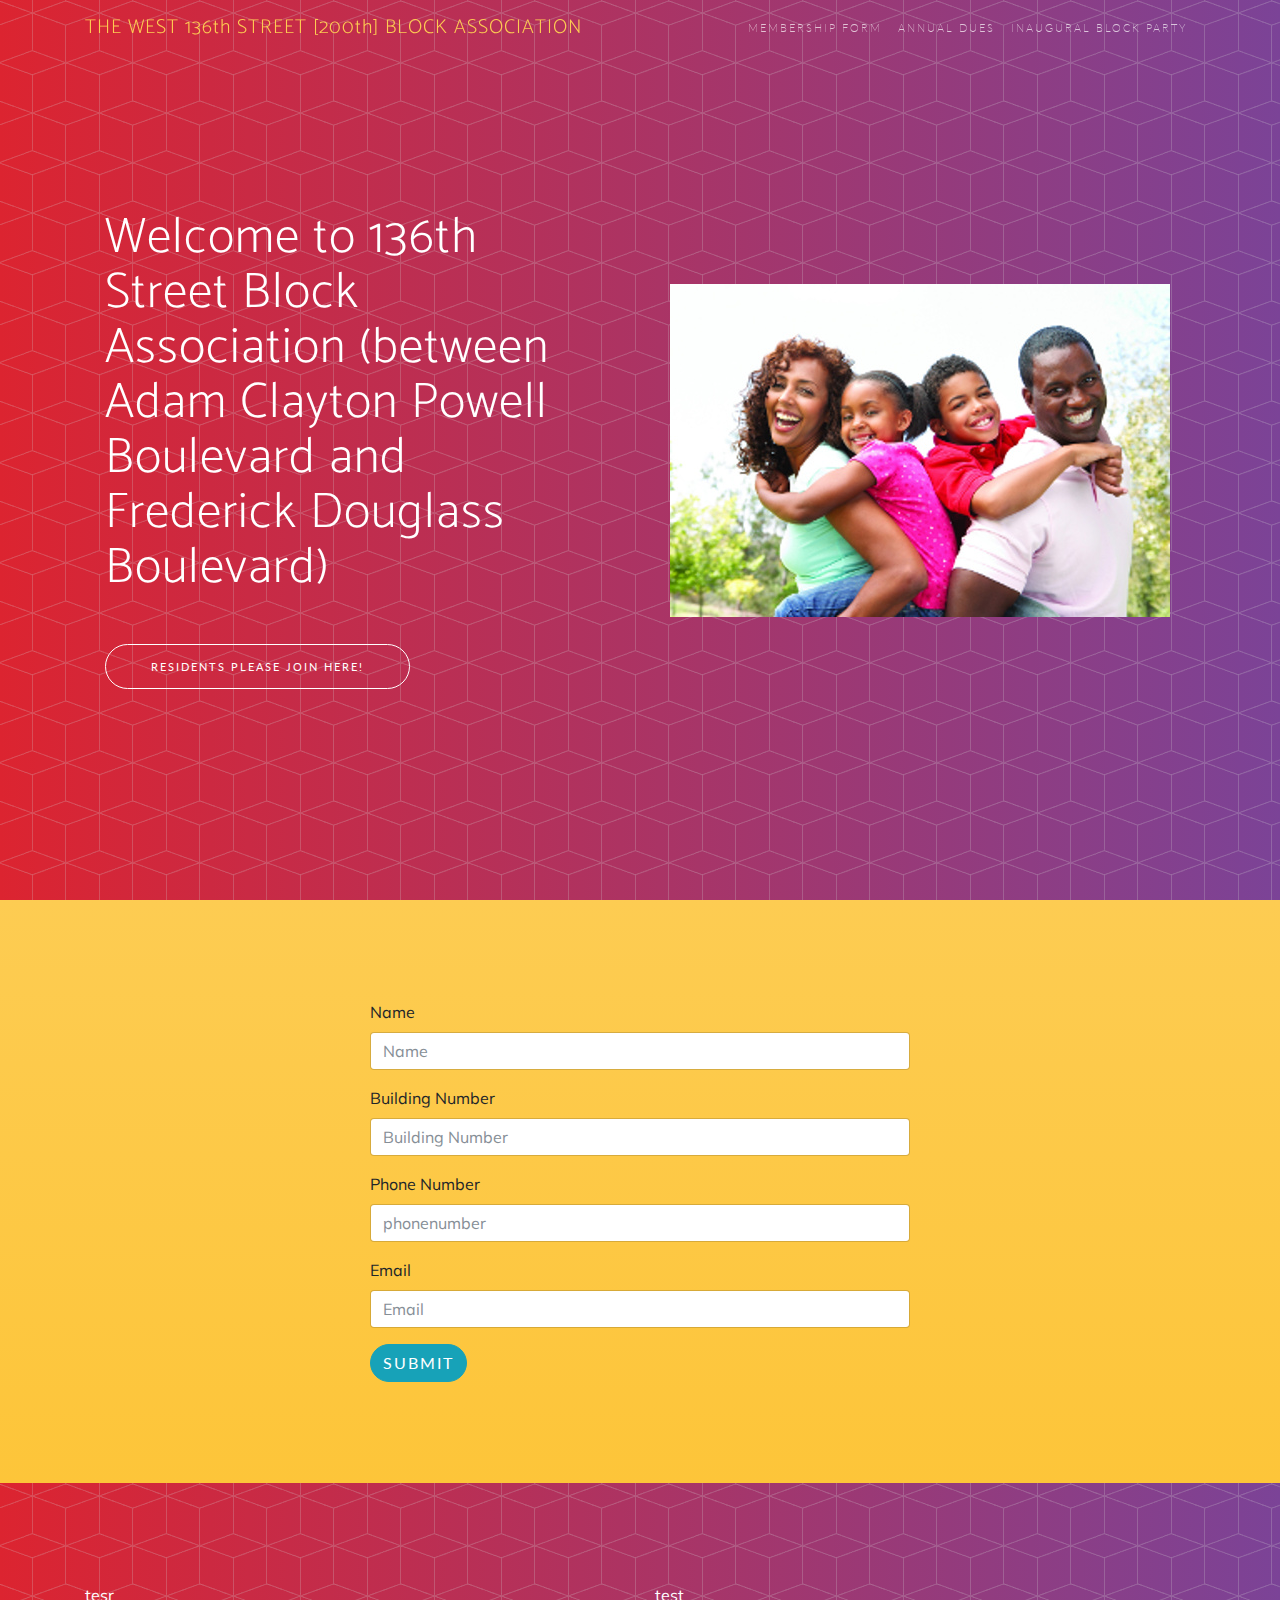
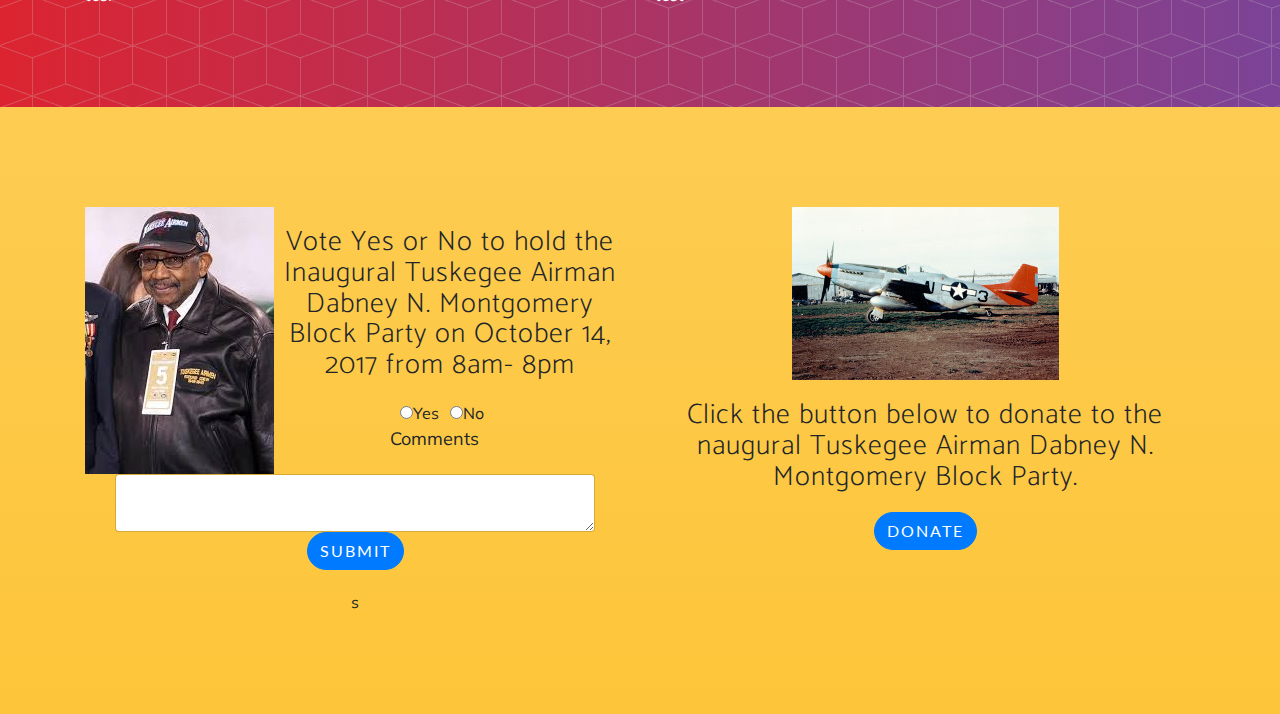
==== index.html @ 592d1c8b "Edited the annualdues section. Addd two columns and edited the css for the section" ====
<!DOCTYPE html>
<html lang="en">

  <head>

    <meta charset="utf-8">
    <meta name="viewport" content="width=device-width, initial-scale=1, shrink-to-fit=no">
    <meta name="description" content="">
    <meta name="author" content="">

    <title>THE WEST 136th STREET [200th] BLOCK ASSOCIATION</title>

    <!-- Bootstrap core CSS -->
    <link href="vendor/bootstrap/css/bootstrap.min.css" rel="stylesheet">

    <!-- Custom fonts for this template -->
    <link rel="stylesheet" href="vendor/font-awesome/css/font-awesome.min.css">
    <link rel="stylesheet" href="vendor/simple-line-icons/css/simple-line-icons.css">
    <link href="https://fonts.googleapis.com/css?family=Lato" rel="stylesheet">
    <link href="https://fonts.googleapis.com/css?family=Catamaran:100,200,300,400,500,600,700,800,900" rel="stylesheet">
    <link href="https://fonts.googleapis.com/css?family=Muli" rel="stylesheet">

    <!-- Plugin CSS -->
    <link rel="stylesheet" href="device-mockups/device-mockups.min.css">

    <!-- Custom styles for this template -->
    <link href="css/new-age.min.css" rel="stylesheet">

  </head>

  <body id="page-top">

    <!-- Navigation -->
    <nav class="navbar navbar-expand-lg navbar-light fixed-top" id="mainNav">
      <div class="container">
        <a class="navbar-brand js-scroll-trigger" href="#page-top">THE WEST 136th STREET [200th] BLOCK ASSOCIATION</a>
        <button class="navbar-toggler navbar-toggler-right" type="button" data-toggle="collapse" data-target="#navbarResponsive" aria-controls="navbarResponsive" aria-expanded="false" aria-label="Toggle navigation">
          Menu
          <i class="fa fa-bars"></i>
        </button>
        <div class="collapse navbar-collapse" id="navbarResponsive">
          <ul class="navbar-nav ml-auto">
            <li class="nav-item">
              <a class="nav-link js-scroll-trigger" href="#membership-form">Membership Form</a>
            </li>
            <li class="nav-item">
              <a class="nav-link js-scroll-trigger" href="#annualdues">Annual Dues</a>
            </li>
            <li class="nav-item">
              <a class="nav-link js-scroll-trigger" href="#contact">Inaugural Block Party</a>
            </li>
          </ul>
        </div>
      </div>
    </nav>

    <header class="masthead">
      <div class="container h-100">
        <div class="row h-100">
          <div class="col-lg-6 my-auto">
            <div class="header-content mx-auto">
              <h1 class="mb-5">Welcome to 136th Street Block Association (between Adam Clayton Powell Boulevard and Frederick Douglass Boulevard)</h1>
              <a href="#membership-form" class="btn btn-outline btn-xl js-scroll-trigger">Residents please join here!</a>
            </div>
          </div>
          <div class="col-lg-6 my-auto">
            <div class="container">
              <img src="img/family2.jpg" class="img-responsive">
            </div>
          </div>
    </header>



    <section class="bg-primary" id="membership-form">

            <!-- Contact Form --> 
<div class="container">    
    <div class="row"> 
      <div class="col-3"></div>
        <div class="col-6">
               <form method="post" action="contact.php">
                    <div class="form-group">
                      <label for="membername">Name</label>
                      <input type="text" class="form-control" id="membername" placeholder="Name" name="membername">
                      
                    </div>
                    <div class="form-group">
                      <label for="buildingnumber">Building Number</label>
                      <input type="text" class="form-control" id="buildingnumber" placeholder="Building Number" name="buildingnumber">
                      
                    </div>
                    <div class="form-group">
                      <label for="phonenumber">Phone Number</label>
                      <input type="tel" class="form-control" id="phonenumber" placeholder="phonenumber" name="phonenumber">
                      
                    </div>
                    <div class="form-group">
                      <label for="memberemail">Email</label>
                      <input type="email" class="form-control" id="memberemail" placeholder="Email" name="memberemail">
                      
                    </div>
                    <input type="submit" class="btn btn-info" value="Submit">
            </form>
      </div>
          
          </div>
          
      <div class="col-3"></div>
    </div>
  </div>

     
    </section>

    <section class="masthead" id="annualdues">
      <div class="container">
        <div class="row">
          <div class="col-6">
            tesr
          </div>
          <div class="col-6">
            test
          </div>
        </div>
      </div>
    
    </section>

    
<!-- Block Club Party -->
    <section class="contact bg-primary" id="contact">
      <div class="container">
        <div class="row">
          <div class="col-6">
          <img src="img/airman.jpeg" class="img-responsive pull-left">
            <p><h3>Vote Yes or No to hold the Inaugural Tuskegee Airman Dabney N. Montgomery Block Party on October 14, 2017 from 8am- 8pm</h3></p>  
            <div class="container">          
             <form method="post" action="vote.php">
                  <div class="form-check">
                    <label class="form-check-label">
                      <input type="radio" class="form-check-input" name="yes" id="yesradio">Yes
                    </label>

                    <label class="form-check-label">
                      <input type="radio" class="form-check-input" name="no" id="noradio">No
                    </label>
                    
                    <div class="container">
                      <div class="form-group">
                     <p><label for="textarea">Comments</label>
                      <textarea class="form-control" id="textarea" name="textarea" rows="2" cols="5"></textarea>
                      <input type="submit" class="btn btn-primary" value="Submit">
                      </p>
                    </div>
                    </div>
                    

                    
                  </div>         
                </form>
                </div>s
          </div>
          <!-- Block Party Donation  -->
          <div class="col-6">
            <img src="img/redtail.jpeg" class="img-responsive">
            <div class="container">
              <p><h3>Click the button below to donate to the naugural Tuskegee Airman Dabney N. Montgomery Block Party.</h3> </p>
            <p><button class="btn btn-primary">Donate</button></p>
            </div>
          </div>
        </div>
      </div>
      
    </section>

   <!--  <footer>
      <div class="container">
        <p>&copy; 2017 Start Bootstrap. All Rights Reserved.</p>
        <ul class="list-inline">
          <li class="list-inline-item">
            <a href="#">Privacy</a>
          </li>
          <li class="list-inline-item">
            <a href="#">Terms</a>
          </li>
          <li class="list-inline-item">
            <a href="#">FAQ</a>
          </li>
        </ul>
      </div>
    </footer> -->

    <!-- Bootstrap core JavaScript -->
    <script src="vendor/jquery/jquery.min.js"></script>
    <script src="vendor/popper/popper.min.js"></script>
    <script src="vendor/bootstrap/js/bootstrap.min.js"></script>

    <!-- Plugin JavaScript -->
    <script src="vendor/jquery-easing/jquery.easing.min.js"></script>

    <!-- Custom scripts for this template -->
    <script src="js/new-age.min.js"></script>

  </body>

</html>
---- vendor/simple-line-icons/css/simple-line-icons.css ----
@font-face {
  font-family: 'simple-line-icons';
  src: url('../fonts/Simple-Line-Icons.eot?v=2.4.0');
  src: url('../fonts/Simple-Line-Icons.eot?v=2.4.0#iefix') format('embedded-opentype'), url('../fonts/Simple-Line-Icons.woff2?v=2.4.0') format('woff2'), url('../fonts/Simple-Line-Icons.ttf?v=2.4.0') format('truetype'), url('../fonts/Simple-Line-Icons.woff?v=2.4.0') format('woff'), url('../fonts/Simple-Line-Icons.svg?v=2.4.0#simple-line-icons') format('svg');
  font-weight: normal;
  font-style: normal;
}
/*
 Use the following CSS code if you want to have a class per icon.
 Instead of a list of all class selectors, you can use the generic [class*="icon-"] selector, but it's slower:
*/
.icon-user,
.icon-people,
.icon-user-female,
.icon-user-follow,
.icon-user-following,
.icon-user-unfollow,
.icon-login,
.icon-logout,
.icon-emotsmile,
.icon-phone,
.icon-call-end,
.icon-call-in,
.icon-call-out,
.icon-map,
.icon-location-pin,
.icon-direction,
.icon-directions,
.icon-compass,
.icon-layers,
.icon-menu,
.icon-list,
.icon-options-vertical,
.icon-options,
.icon-arrow-down,
.icon-arrow-left,
.icon-arrow-right,
.icon-arrow-up,
.icon-arrow-up-circle,
.icon-arrow-left-circle,
.icon-arrow-right-circle,
.icon-arrow-down-circle,
.icon-check,
.icon-clock,
.icon-plus,
.icon-minus,
.icon-close,
.icon-event,
.icon-exclamation,
.icon-organization,
.icon-trophy,
.icon-screen-smartphone,
.icon-screen-desktop,
.icon-plane,
.icon-notebook,
.icon-mustache,
.icon-mouse,
.icon-magnet,
.icon-energy,
.icon-disc,
.icon-cursor,
.icon-cursor-move,
.icon-crop,
.icon-chemistry,
.icon-speedometer,
.icon-shield,
.icon-screen-tablet,
.icon-magic-wand,
.icon-hourglass,
.icon-graduation,
.icon-ghost,
.icon-game-controller,
.icon-fire,
.icon-eyeglass,
.icon-envelope-open,
.icon-envelope-letter,
.icon-bell,
.icon-badge,
.icon-anchor,
.icon-wallet,
.icon-vector,
.icon-speech,
.icon-puzzle,
.icon-printer,
.icon-present,
.icon-playlist,
.icon-pin,
.icon-picture,
.icon-handbag,
.icon-globe-alt,
.icon-globe,
.icon-folder-alt,
.icon-folder,
.icon-film,
.icon-feed,
.icon-drop,
.icon-drawer,
.icon-docs,
.icon-doc,
.icon-diamond,
.icon-cup,
.icon-calculator,
.icon-bubbles,
.icon-briefcase,
.icon-book-open,
.icon-basket-loaded,
.icon-basket,
.icon-bag,
.icon-action-undo,
.icon-action-redo,
.icon-wrench,
.icon-umbrella,
.icon-trash,
.icon-tag,
.icon-support,
.icon-frame,
.icon-size-fullscreen,
.icon-size-actual,
.icon-shuffle,
.icon-share-alt,
.icon-share,
.icon-rocket,
.icon-question,
.icon-pie-chart,
.icon-pencil,
.icon-note,
.icon-loop,
.icon-home,
.icon-grid,
.icon-graph,
.icon-microphone,
.icon-music-tone-alt,
.icon-music-tone,
.icon-earphones-alt,
.icon-earphones,
.icon-equalizer,
.icon-like,
.icon-dislike,
.icon-control-start,
.icon-control-rewind,
.icon-control-play,
.icon-control-pause,
.icon-control-forward,
.icon-control-end,
.icon-volume-1,
.icon-volume-2,
.icon-volume-off,
.icon-calendar,
.icon-bulb,
.icon-chart,
.icon-ban,
.icon-bubble,
.icon-camrecorder,
.icon-camera,
.icon-cloud-download,
.icon-cloud-upload,
.icon-envelope,
.icon-eye,
.icon-flag,
.icon-heart,
.icon-info,
.icon-key,
.icon-link,
.icon-lock,
.icon-lock-open,
.icon-magnifier,
.icon-magnifier-add,
.icon-magnifier-remove,
.icon-paper-clip,
.icon-paper-plane,
.icon-power,
.icon-refresh,
.icon-reload,
.icon-settings,
.icon-star,
.icon-symbol-female,
.icon-symbol-male,
.icon-target,
.icon-credit-card,
.icon-paypal,
.icon-social-tumblr,
.icon-social-twitter,
.icon-social-facebook,
.icon-social-instagram,
.icon-social-linkedin,
.icon-social-pinterest,
.icon-social-github,
.icon-social-google,
.icon-social-reddit,
.icon-social-skype,
.icon-social-dribbble,
.icon-social-behance,
.icon-social-foursqare,
.icon-social-soundcloud,
.icon-social-spotify,
.icon-social-stumbleupon,
.icon-social-youtube,
.icon-social-dropbox,
.icon-social-vkontakte,
.icon-social-steam {
  font-family: 'simple-line-icons';
  speak: none;
  font-style: normal;
  font-weight: normal;
  font-variant: normal;
  text-transform: none;
  line-height: 1;
  /* Better Font Rendering =========== */
  -webkit-font-smoothing: antialiased;
  -moz-osx-font-smoothing: grayscale;
}
.icon-user:before {
  content: "\e005";
}
.icon-people:before {
  content: "\e001";
}
.icon-user-female:before {
  content: "\e000";
}
.icon-user-follow:before {
  content: "\e002";
}
.icon-user-following:before {
  content: "\e003";
}
.icon-user-unfollow:before {
  content: "\e004";
}
.icon-login:before {
  content: "\e066";
}
.icon-logout:before {
  content: "\e065";
}
.icon-emotsmile:before {
  content: "\e021";
}
.icon-phone:before {
  content: "\e600";
}
.icon-call-end:before {
  content: "\e048";
}
.icon-call-in:before {
  content: "\e047";
}
.icon-call-out:before {
  content: "\e046";
}
.icon-map:before {
  content: "\e033";
}
.icon-location-pin:before {
  content: "\e096";
}
.icon-direction:before {
  content: "\e042";
}
.icon-directions:before {
  content: "\e041";
}
.icon-compass:before {
  content: "\e045";
}
.icon-layers:before {
  content: "\e034";
}
.icon-menu:before {
  content: "\e601";
}
.icon-list:before {
  content: "\e067";
}
.icon-options-vertical:before {
  content: "\e602";
}
.icon-options:before {
  content: "\e603";
}
.icon-arrow-down:before {
  content: "\e604";
}
.icon-arrow-left:before {
  content: "\e605";
}
.icon-arrow-right:before {
  content: "\e606";
}
.icon-arrow-up:before {
  content: "\e607";
}
.icon-arrow-up-circle:before {
  content: "\e078";
}
.icon-arrow-left-circle:before {
  content: "\e07a";
}
.icon-arrow-right-circle:before {
  content: "\e079";
}
.icon-arrow-down-circle:before {
  content: "\e07b";
}
.icon-check:before {
  content: "\e080";
}
.icon-clock:before {
  content: "\e081";
}
.icon-plus:before {
  content: "\e095";
}
.icon-minus:before {
  content: "\e615";
}
.icon-close:before {
  content: "\e082";
}
.icon-event:before {
  content: "\e619";
}
.icon-exclamation:before {
  content: "\e617";
}
.icon-organization:before {
  content: "\e616";
}
.icon-trophy:before {
  content: "\e006";
}
.icon-screen-smartphone:before {
  content: "\e010";
}
.icon-screen-desktop:before {
  content: "\e011";
}
.icon-plane:before {
  content: "\e012";
}
.icon-notebook:before {
  content: "\e013";
}
.icon-mustache:before {
  content: "\e014";
}
.icon-mouse:before {
  content: "\e015";
}
.icon-magnet:before {
  content: "\e016";
}
.icon-energy:before {
  content: "\e020";
}
.icon-disc:before {
  content: "\e022";
}
.icon-cursor:before {
  content: "\e06e";
}
.icon-cursor-move:before {
  content: "\e023";
}
.icon-crop:before {
  content: "\e024";
}
.icon-chemistry:before {
  content: "\e026";
}
.icon-speedometer:before {
  content: "\e007";
}
.icon-shield:before {
  content: "\e00e";
}
.icon-screen-tablet:before {
  content: "\e00f";
}
.icon-magic-wand:before {
  content: "\e017";
}
.icon-hourglass:before {
  content: "\e018";
}
.icon-graduation:before {
  content: "\e019";
}
.icon-ghost:before {
  content: "\e01a";
}
.icon-game-controller:before {
  content: "\e01b";
}
.icon-fire:before {
  content: "\e01c";
}
.icon-eyeglass:before {
  content: "\e01d";
}
.icon-envelope-open:before {
  content: "\e01e";
}
.icon-envelope-letter:before {
  content: "\e01f";
}
.icon-bell:before {
  content: "\e027";
}
.icon-badge:before {
  content: "\e028";
}
.icon-anchor:before {
  content: "\e029";
}
.icon-wallet:before {
  content: "\e02a";
}
.icon-vector:before {
  content: "\e02b";
}
.icon-speech:before {
  content: "\e02c";
}
.icon-puzzle:before {
  content: "\e02d";
}
.icon-printer:before {
  content: "\e02e";
}
.icon-present:before {
  content: "\e02f";
}
.icon-playlist:before {
  content: "\e030";
}
.icon-pin:before {
  content: "\e031";
}
.icon-picture:before {
  content: "\e032";
}
.icon-handbag:before {
  content: "\e035";
}
.icon-globe-alt:before {
  content: "\e036";
}
.icon-globe:before {
  content: "\e037";
}
.icon-folder-alt:before {
  content: "\e039";
}
.icon-folder:before {
  content: "\e089";
}
.icon-film:before {
  content: "\e03a";
}
.icon-feed:before {
  content: "\e03b";
}
.icon-drop:before {
  content: "\e03e";
}
.icon-drawer:before {
  content: "\e03f";
}
.icon-docs:before {
  content: "\e040";
}
.icon-doc:before {
  content: "\e085";
}
.icon-diamond:before {
  content: "\e043";
}
.icon-cup:before {
  content: "\e044";
}
.icon-calculator:before {
  content: "\e049";
}
.icon-bubbles:before {
  content: "\e04a";
}
.icon-briefcase:before {
  content: "\e04b";
}
.icon-book-open:before {
  content: "\e04c";
}
.icon-basket-loaded:before {
  content: "\e04d";
}
.icon-basket:before {
  content: "\e04e";
}
.icon-bag:before {
  content: "\e04f";
}
.icon-action-undo:before {
  content: "\e050";
}
.icon-action-redo:before {
  content: "\e051";
}
.icon-wrench:before {
  content: "\e052";
}
.icon-umbrella:before {
  content: "\e053";
}
.icon-trash:before {
  content: "\e054";
}
.icon-tag:before {
  content: "\e055";
}
.icon-support:before {
  content: "\e056";
}
.icon-frame:before {
  content: "\e038";
}
.icon-size-fullscreen:before {
  content: "\e057";
}
.icon-size-actual:before {
  content: "\e058";
}
.icon-shuffle:before {
  content: "\e059";
}
.icon-share-alt:before {
  content: "\e05a";
}
.icon-share:before {
  content: "\e05b";
}
.icon-rocket:before {
  content: "\e05c";
}
.icon-question:before {
  content: "\e05d";
}
.icon-pie-chart:before {
  content: "\e05e";
}
.icon-pencil:before {
  content: "\e05f";
}
.icon-note:before {
  content: "\e060";
}
.icon-loop:before {
  content: "\e064";
}
.icon-home:before {
  content: "\e069";
}
.icon-grid:before {
  content: "\e06a";
}
.icon-graph:before {
  content: "\e06b";
}
.icon-microphone:before {
  content: "\e063";
}
.icon-music-tone-alt:before {
  content: "\e061";
}
.icon-music-tone:before {
  content: "\e062";
}
.icon-earphones-alt:before {
  content: "\e03c";
}
.icon-earphones:before {
  content: "\e03d";
}
.icon-equalizer:before {
  content: "\e06c";
}
.icon-like:before {
  content: "\e068";
}
.icon-dislike:before {
  content: "\e06d";
}
.icon-control-start:before {
  content: "\e06f";
}
.icon-control-rewind:before {
  content: "\e070";
}
.icon-control-play:before {
  content: "\e071";
}
.icon-control-pause:before {
  content: "\e072";
}
.icon-control-forward:before {
  content: "\e073";
}
.icon-control-end:before {
  content: "\e074";
}
.icon-volume-1:before {
  content: "\e09f";
}
.icon-volume-2:before {
  content: "\e0a0";
}
.icon-volume-off:before {
  content: "\e0a1";
}
.icon-calendar:before {
  content: "\e075";
}
.icon-bulb:before {
  content: "\e076";
}
.icon-chart:before {
  content: "\e077";
}
.icon-ban:before {
  content: "\e07c";
}
.icon-bubble:before {
  content: "\e07d";
}
.icon-camrecorder:before {
  content: "\e07e";
}
.icon-camera:before {
  content: "\e07f";
}
.icon-cloud-download:before {
  content: "\e083";
}
.icon-cloud-upload:before {
  content: "\e084";
}
.icon-envelope:before {
  content: "\e086";
}
.icon-eye:before {
  content: "\e087";
}
.icon-flag:before {
  content: "\e088";
}
.icon-heart:before {
  content: "\e08a";
}
.icon-info:before {
  content: "\e08b";
}
.icon-key:before {
  content: "\e08c";
}
.icon-link:before {
  content: "\e08d";
}
.icon-lock:before {
  content: "\e08e";
}
.icon-lock-open:before {
  content: "\e08f";
}
.icon-magnifier:before {
  content: "\e090";
}
.icon-magnifier-add:before {
  content: "\e091";
}
.icon-magnifier-remove:before {
  content: "\e092";
}
.icon-paper-clip:before {
  content: "\e093";
}
.icon-paper-plane:before {
  content: "\e094";
}
.icon-power:before {
  content: "\e097";
}
.icon-refresh:before {
  content: "\e098";
}
.icon-reload:before {
  content: "\e099";
}
.icon-settings:before {
  content: "\e09a";
}
.icon-star:before {
  content: "\e09b";
}
.icon-symbol-female:before {
  content: "\e09c";
}
.icon-symbol-male:before {
  content: "\e09d";
}
.icon-target:before {
  content: "\e09e";
}
.icon-credit-card:before {
  content: "\e025";
}
.icon-paypal:before {
  content: "\e608";
}
.icon-social-tumblr:before {
  content: "\e00a";
}
.icon-social-twitter:before {
  content: "\e009";
}
.icon-social-facebook:before {
  content: "\e00b";
}
.icon-social-instagram:before {
  content: "\e609";
}
.icon-social-linkedin:before {
  content: "\e60a";
}
.icon-social-pinterest:before {
  content: "\e60b";
}
.icon-social-github:before {
  content: "\e60c";
}
.icon-social-google:before {
  content: "\e60d";
}
.icon-social-reddit:before {
  content: "\e60e";
}
.icon-social-skype:before {
  content: "\e60f";
}
.icon-social-dribbble:before {
  content: "\e00d";
}
.icon-social-behance:before {
  content: "\e610";
}
.icon-social-foursqare:before {
  content: "\e611";
}
.icon-social-soundcloud:before {
  content: "\e612";
}
.icon-social-spotify:before {
  content: "\e613";
}
.icon-social-stumbleupon:before {
  content: "\e614";
}
.icon-social-youtube:before {
  content: "\e008";
}
.icon-social-dropbox:before {
  content: "\e00c";
}
.icon-social-vkontakte:before {
  content: "\e618";
}
.icon-social-steam:before {
  content: "\e620";
}
---- device-mockups/device-mockups.min.css ----
.device-mockup{position:relative;width:100%;padding-bottom:61.775701%}.device-mockup>.device{position:absolute;top:0;bottom:0;left:0;right:0;width:100%;height:100%;background-size:100% 100%;background-repeat:no-repeat;background-image:url(macbook/macbook.png)}.device-mockup>.device>.screen{position:absolute;top:11.0438729%;bottom:14.6747352%;left:13.364486%;right:13.364486%;overflow:hidden}.device-mockup>.device>.button{position:absolute;top:0;left:0;display:none;overflow:hidden;border-radius:100%;-webkit-border-radius:100%;-moz-border-radius:100%;cursor:pointer}.device-mockup.imac{padding-bottom:81.230769%}.device-mockup.imac>.device{background-image:url(imac/imac.png)}.device-mockup.imac>.device>.screen{top:8.20707071%;bottom:31.6919192%;left:6.61538462%;right:6.61538462%}.device-mockup.macbook{padding-bottom:61.775701%}.device-mockup.macbook>.device{background-image:url(macbook/macbook.png)}.device-mockup.macbook>.device>.screen{top:11.0438729%;bottom:14.6747352%;left:13.364486%;right:13.364486%}.device-mockup.macbook_2015{padding-bottom:57.5%}.device-mockup.macbook_2015.grey>.device,.device-mockup.macbook_2015>.device{background-image:url(macbook_2015/grey.png)}.device-mockup.macbook_2015.silver>.device,.device-mockup.macbook_2015>.device{background-image:url(macbook_2015/silver.png)}.device-mockup.macbook_2015.gold>.device,.device-mockup.macbook_2015>.device{background-image:url(macbook_2015/gold.png)}.device-mockup.macbook_2015>.device>.screen{top:7.5%;bottom:10.9%;left:12.46%;right:12.56%}.device-mockup.iphone5,.device-mockup.iphone5.portrait{padding-bottom:210.57%}.device-mockup.iphone5.landscape{padding-bottom:47.49%}.device-mockup.iphone5.black>.device,.device-mockup.iphone5.portrait.black>.device,.device-mockup.iphone5>.device{background-image:url(iphone5/iphone5_port_black.png)}.device-mockup.iphone5.landscape.black>.device,.device-mockup.iphone5.landscape>.device{background-image:url(iphone5/iphone5_land_black.png)}.device-mockup.iphone5.portrait.white>.device,.device-mockup.iphone5.white>.device{background-image:url(iphone5/iphone5_port_white.png)}.device-mockup.iphone5.landscape.white>.device{background-image:url(iphone5/iphone5_land_white.png)}.device-mockup.iphone5.portrait>.device>.screen,.device-mockup.iphone5>.device>.screen{top:14.78%;bottom:13.78%;left:8.77%;right:7.77%}.device-mockup.iphone5.landscape>.device>.screen{top:7.422488%;bottom:8.422488%;left:14.919127%;right:14.019127%}.device-mockup.iphone5.portrait>.device>.button,.device-mockup.iphone5>.device>.button{display:block;top:88.3%;bottom:2.5%;left:40%;right:40%}.device-mockup.iphone5.landscape>.device>.button{display:block;top:40%;bottom:41%;left:88.4%;right:2.3%}.device-mockup.iphone_se,.device-mockup.iphone_se.portrait{padding-bottom:209.83%}.device-mockup.iphone_se.landscape{padding-bottom:47.66%}.device-mockup.iphone_se.black>.device,.device-mockup.iphone_se.portrait.black>.device,.device-mockup.iphone_se>.device{background-image:url(iphone_se/iphone_se_port_black.png)}.device-mockup.iphone_se.landscape.black>.device,.device-mockup.iphone_se.landscape>.device{background-image:url(iphone_se/iphone_se_land_black.png)}.device-mockup.iphone_se.portrait.white>.device,.device-mockup.iphone_se.white>.device{background-image:url(iphone_se/iphone_se_port_white.png)}.device-mockup.iphone_se.landscape.white>.device{background-image:url(iphone_se/iphone_se_land_white.png)}.device-mockup.iphone_se.gold>.device,.device-mockup.iphone_se.portrait.gold>.device{background-image:url(iphone_se/iphone_se_port_gold.png)}.device-mockup.iphone_se.landscape.gold>.device{background-image:url(iphone_se/iphone_se_land_gold.png)}.device-mockup.iphone_se.portrait.rose>.device,.device-mockup.iphone_se.rose>.device{background-image:url(iphone_se/iphone_se_port_rose.png)}.device-mockup.iphone_se.landscape.rose>.device{background-image:url(iphone_se/iphone_se_land_rose.png)}.device-mockup.iphone_se.portrait>.device>.screen,.device-mockup.iphone_se>.device>.screen{top:16.28%;bottom:16.28%;left:11.77%;right:11.77%}.device-mockup.iphone_se.landscape>.device>.screen{top:11.722488%;bottom:11.722488%;left:16.0191273%;right:16.0191273%}.device-mockup.iphone_se.portrait>.device>.button,.device-mockup.iphone_se>.device>.button{display:block;top:86.3%;bottom:5.5%;left:42%;right:42%}.device-mockup.iphone_se.landscape>.device>.button{display:block;top:42%;bottom:42%;left:86.4%;right:5.1%}.device-mockup.iphone6,.device-mockup.iphone6.portrait{padding-bottom:207.19%}.device-mockup.iphone6.landscape{padding-bottom:48.76%}.device-mockup.iphone6.black>.device,.device-mockup.iphone6.portrait.black>.device,.device-mockup.iphone6>.device{background-image:url(iphone_6/iphone_6_port_black.png)}.device-mockup.iphone6.landscape.black>.device,.device-mockup.iphone6.landscape>.device{background-image:url(iphone_6/iphone_6_land_black.png)}.device-mockup.iphone6.portrait.white>.device,.device-mockup.iphone6.white>.device{background-image:url(iphone_6/iphone_6_port_white.png)}.device-mockup.iphone6.landscape.white>.device{background-image:url(iphone_6/iphone_6_land_white.png)}.device-mockup.iphone6.gold>.device,.device-mockup.iphone6.portrait.gold>.device{background-image:url(iphone_6/iphone_6_port_gold.png)}.device-mockup.iphone6.landscape.gold>.device{background-image:url(iphone_6/iphone_6_land_gold.png)}.device-mockup.iphone6.portrait>.device>.screen,.device-mockup.iphone6>.device>.screen{top:12.58%;bottom:12.88%;left:6.77%;right:6.77%}.device-mockup.iphone6.landscape>.device>.screen{top:6.77%;bottom:6.77%;left:12.58%;right:12.88%}.device-mockup.iphone6.portrait>.device>.button,.device-mockup.iphone6>.device>.button{display:block;top:88.6%;bottom:3.2%;left:42%;right:42%}.device-mockup.iphone6.landscape>.device>.button{display:block;top:42%;bottom:42%;left:88.6%;right:3.2%}.device-mockup.iphone6_plus,.device-mockup.iphone6_plus.portrait{padding-bottom:201.76%}.device-mockup.iphone6_plus.landscape{padding-bottom:49.56%}.device-mockup.iphone6_plus.black>.device,.device-mockup.iphone6_plus.portrait.black>.device,.device-mockup.iphone6_plus>.device{background-image:url(iphone_6_plus/iphone_6_plus_black_port.png)}.device-mockup.iphone6_plus.landscape.black>.device,.device-mockup.iphone6_plus.landscape>.device{background-image:url(iphone_6_plus/iphone_6_plus_black_land.png)}.device-mockup.iphone6_plus.portrait.white>.device,.device-mockup.iphone6_plus.white>.device{background-image:url(iphone_6_plus/iphone_6_plus_white_port.png)}.device-mockup.iphone6_plus.landscape.white>.device{background-image:url(iphone_6_plus/iphone_6_plus_white_land.png)}.device-mockup.iphone6_plus.gold>.device,.device-mockup.iphone6_plus.portrait.gold>.device{background-image:url(iphone_6_plus/iphone_6_plus_gold_port.png)}.device-mockup.iphone6_plus.landscape.gold>.device{background-image:url(iphone_6_plus/iphone_6_plus_gold_land.png)}.device-mockup.iphone6_plus.portrait>.device>.screen,.device-mockup.iphone6_plus>.device>.screen{top:11.58%;bottom:11.58%;left:5.97%;right:5.97%}.device-mockup.iphone6_plus.landscape>.device>.screen{top:5.97%;bottom:5.97%;left:11.38%;right:11.58%}.device-mockup.iphone6_plus.portrait>.device>.button,.device-mockup.iphone6_plus>.device>.button{display:block;top:89.9%;bottom:3.2%;left:43%;right:43%}.device-mockup.iphone6_plus.landscape>.device>.button{display:block;top:43%;bottom:43%;left:89.9%;right:3.2%}.device-mockup.ipad,.device-mockup.ipad.portrait{padding-bottom:128.406276%}.device-mockup.ipad.landscape{padding-bottom:79.9086758%}.device-mockup.ipad.black>.device,.device-mockup.ipad.portrait.black>.device,.device-mockup.ipad>.device{background-image:url(ipad/ipad_port_black.png)}.device-mockup.ipad.portrait.white>.device,.device-mockup.ipad.white>.device{background-image:url(ipad/ipad_port_white.png)}.device-mockup.ipad.landscape.black>.device,.device-mockup.ipad.landscape>.device{background-image:url(ipad/ipad_land_black.png)}.device-mockup.ipad.landscape.white>.device{background-image:url(ipad/ipad_land_white.png)}.device-mockup.ipad.portrait>.device>.screen,.device-mockup.ipad>.device>.screen{top:12.025723%;bottom:12.154341%;left:13.45995%;right:13.45995%}.device-mockup.ipad.landscape>.device>.screen{top:13.87755102%;bottom:13.87755102%;left:11.5459883%;right:11.5459883%}.device-mockup.ipad.portrait>.device>.button,.device-mockup.ipad>.device>.button{display:block;top:90.2%;bottom:5.5%;left:47.3%;right:47.3%}.device-mockup.ipad.landscape>.device>.button{display:block;top:47.3%;bottom:47.3%;left:90.8%;right:4.9%}.device-mockup.ipad_air,.device-mockup.ipad_air.portrait{padding-bottom:141.27%}.device-mockup.ipad_air.landscape{padding-bottom:70.79%}.device-mockup.ipad_air.grey>.device,.device-mockup.ipad_air.portrait.grey>.device,.device-mockup.ipad_air>.device{background-image:url(ipad_air/ipad_air_gray_port.png)}.device-mockup.ipad_air.portrait.silver>.device,.device-mockup.ipad_air.silver>.device{background-image:url(ipad_air/ipad_air_silver_port.png)}.device-mockup.ipad_air.landscape.grey>.device,.device-mockup.ipad_air.landscape>.device{background-image:url(ipad_air/ipad_air_gray_land.png)}.device-mockup.ipad_air.landscape.silver>.device{background-image:url(ipad_air/ipad_air_silver_land.png)}.device-mockup.ipad_air.portrait>.device>.screen,.device-mockup.ipad_air>.device>.screen{top:9.025723%;bottom:9.154341%;left:7.45995%;right:6.45995%}.device-mockup.ipad_air.landscape>.device>.screen{top:6.877551%;bottom:6.877551%;left:9.545988%;right:9.545988%}.device-mockup.ipad_air.portrait>.device>.button,.device-mockup.ipad_air>.device>.button{display:block;top:93.2%;bottom:2.5%;left:47.3%;right:47.3%}.device-mockup.ipad_air.landscape>.device>.button{display:block;top:47.3%;bottom:47.3%;left:93.1%;right:2.1%}.device-mockup.ipad_air_2,.device-mockup.ipad_air_2.portrait{padding-bottom:141.38%}.device-mockup.ipad_air_2.landscape{padding-bottom:70.73%}.device-mockup.ipad_air_2.grey>.device,.device-mockup.ipad_air_2.portrait.grey>.device,.device-mockup.ipad_air_2>.device{background-image:url(ipad_air_2/ipad_air_2_gray_port.png)}.device-mockup.ipad_air_2.portrait.silver>.device,.device-mockup.ipad_air_2.silver>.device{background-image:url(ipad_air_2/ipad_air_2_silver_port.png)}.device-mockup.ipad_air_2.gold>.device,.device-mockup.ipad_air_2.portrait.gold>.device{background-image:url(ipad_air_2/ipad_air_2_gold_port.png)}.device-mockup.ipad_air_2.landscape.grey>.device,.device-mockup.ipad_air_2.landscape>.device{background-image:url(ipad_air_2/ipad_air_2_gray_land.png)}.device-mockup.ipad_air_2.landscape.silver>.device{background-image:url(ipad_air_2/ipad_air_2_silver_land.png)}.device-mockup.ipad_air_2.landscape.gold>.device{background-image:url(ipad_air_2/ipad_air_2_gold_land.png)}.device-mockup.ipad_air_2.portrait>.device>.screen,.device-mockup.ipad_air_2>.device>.screen{top:9.025723%;bottom:8.854341%;left:6.15995%;right:6.15995%}.device-mockup.ipad_air_2.landscape>.device>.screen{top:6.277551%;bottom:6.277551%;left:8.545988%;right:8.545988%}.device-mockup.ipad_air_2.portrait>.device>.button,.device-mockup.ipad_air_2>.device>.button{display:block;top:93.2%;bottom:2.1%;left:46.3%;right:46.5%}.device-mockup.ipad_air_2.landscape>.device>.button{display:block;top:46.5%;bottom:46.8%;left:93.5%;right:1.9%}.device-mockup.ipad_pro,.device-mockup.ipad_pro.portrait{padding-bottom:138.63%}.device-mockup.ipad_pro.landscape{padding-bottom:72.14%}.device-mockup.ipad_pro.grey>.device,.device-mockup.ipad_pro.portrait.grey>.device,.device-mockup.ipad_pro>.device{background-image:url(ipad_pro/ipad_pro_port_black.png)}.device-mockup.ipad_pro.portrait.silver>.device,.device-mockup.ipad_pro.silver>.device{background-image:url(ipad_pro/ipad_pro_port_silver.png)}.device-mockup.ipad_pro.gold>.device,.device-mockup.ipad_pro.portrait.gold>.device{background-image:url(ipad_pro/ipad_pro_port_gold.png)}.device-mockup.ipad_pro.landscape.grey>.device,.device-mockup.ipad_pro.landscape>.device{background-image:url(ipad_pro/ipad_pro_land_black.png)}.device-mockup.ipad_pro.landscape.silver>.device{background-image:url(ipad_pro/ipad_pro_land_silver.png)}.device-mockup.ipad_pro.landscape.gold>.device{background-image:url(ipad_pro/ipad_pro_land_gold.png)}.device-mockup.ipad_pro.portrait>.device>.screen,.device-mockup.ipad_pro>.device>.screen{top:7.025723%;bottom:6.854341%;left:5.15995%;right:5.15995%}.device-mockup.ipad_pro.landscape>.device>.screen{top:5.177551%;bottom:5.177551%;left:6.945988%;right:6.945988%}.device-mockup.ipad_pro.portrait>.device>.button,.device-mockup.ipad_pro>.device>.button{display:block;top:94.9%;bottom:1.5%;left:47.3%;right:47.1%}.device-mockup.ipad_pro.landscape>.device>.button{display:block;top:47.5%;bottom:47.5%;left:94.8%;right:1.5%}.device-mockup.galaxy_s3,.device-mockup.galaxy_s3.portrait{padding-bottom:178.787879%}.device-mockup.galaxy_s3.landscape{padding-bottom:55.9322034%}.device-mockup.galaxy_s3.black>.device,.device-mockup.galaxy_s3.portrait.black>.device,.device-mockup.galaxy_s3>.device{background-image:url(galaxy_s3/s3_port_black.png)}.device-mockup.galaxy_s3.landscape.black>.device,.device-mockup.galaxy_s3.landscape>.device{background-image:url(galaxy_s3/s3_land_black.png)}.device-mockup.galaxy_s3.portrait.white>.device,.device-mockup.galaxy_s3.white>.device{background-image:url(galaxy_s3/s3_port_white.png)}.device-mockup.galaxy_s3.landscape.white>.device{background-image:url(galaxy_s3/s3_land_white.png)}.device-mockup.galaxy_s3.portrait>.device>.screen,.device-mockup.galaxy_s3>.device>.screen{top:12.3728814%;bottom:15.5367232%;left:13.8383838%;right:13.8383838%}.device-mockup.galaxy_s3.landscape>.device>.screen{top:13.8383838%;bottom:13.8383838%;left:12.3728814%;right:15.5367232%}.device-mockup.galaxy_s5,.device-mockup.galaxy_s5.portrait{padding-bottom:194.188862%}.device-mockup.galaxy_s5.landscape{padding-bottom:51.496259%}.device-mockup.galaxy_s5.black>.device,.device-mockup.galaxy_s5.portrait.black>.device,.device-mockup.galaxy_s5>.device{background-image:url(galaxy_s5/galaxy_s5_port_black.png)}.device-mockup.galaxy_s5.landscape.black>.device,.device-mockup.galaxy_s5.landscape>.device{background-image:url(galaxy_s5/galaxy_s5_land_black.png)}.device-mockup.galaxy_s5.portrait.white>.device,.device-mockup.galaxy_s5.white>.device{background-image:url(galaxy_s5/galaxy_s5_port_white.png)}.device-mockup.galaxy_s5.landscape.white>.device{background-image:url(galaxy_s5/galaxy_s5_land_white.png)}.device-mockup.galaxy_s5.portrait>.device>.screen,.device-mockup.galaxy_s5>.device>.screen{top:10.2%;bottom:10.1%;left:6.3%;right:6.4%}.device-mockup.galaxy_s5.landscape>.device>.screen{top:6.6%;bottom:6.2%;left:10.15%;right:10%}.device-mockup.galaxy_tab4,.device-mockup.galaxy_tab4.landscape{padding-bottom:72.689464%}.device-mockup.galaxy_tab4.black>.device,.device-mockup.galaxy_tab4.landscape.black>.device,.device-mockup.galaxy_tab4>.device{background-image:url(galaxy_tab4/galaxy_tab4_land_black.png)}.device-mockup.galaxy_tab4.landscape.white>.device,.device-mockup.galaxy_tab4.white>.device{background-image:url(galaxy_tab4/galaxy_tab4_land_white.png)}.device-mockup.galaxy_tab4.landscape>.device>.screen,.device-mockup.galaxy_tab4>.device>.screen{top:11.5%;bottom:11.5%;left:5.4%;right:5.2%}.device-mockup.lumia920,.device-mockup.lumia920.portrait{padding-bottom:172.796353%}.device-mockup.lumia920.landscape{padding-bottom:56.3330381%}.device-mockup.lumia920.portrait>.device,.device-mockup.lumia920>.device{background-image:url(lumia920/lumia920_port.png)}.device-mockup.lumia920.landscape>.device{background-image:url(lumia920/lumia920_land.png)}.device-mockup.lumia920.portrait>.device>.screen,.device-mockup.lumia920>.device>.screen{top:10.6420405%;bottom:18.9973615%;left:13.5258359%;right:13.5258359%}.device-mockup.lumia920.landscape>.device>.screen{top:12.2641509%;bottom:12.2641509%;left:10.5403012%;right:18.6005314%}.device-mockup.nexus7,.device-mockup.nexus7.portrait{padding-bottom:156.521739%}.device-mockup.nexus7.landscape{padding-bottom:63.6678201%}.device-mockup.nexus7.portrait>.device,.device-mockup.nexus7>.device{background-image:url(nexus7/nexus7_port.png)}.device-mockup.nexus7.landscape>.device{background-image:url(nexus7/nexus7_land.png)}.device-mockup.nexus7.portrait>.device>.screen,.device-mockup.nexus7>.device>.screen{top:13.1365741%;bottom:12.7893519%;left:13.7681159%;right:13.7681159%}.device-mockup.nexus7.landscape>.device>.screen{top:13.7681159%;bottom:13.7681159%;left:13.0911188%;right:13.0911188%}.device-mockup.surface,.device-mockup.surface.landscape{padding-bottom:64.7584973%}.device-mockup.surface.landscape>.device,.device-mockup.surface>.device{background-image:url(surface/surface.png)}.device-mockup.surface.landscape>.device>.screen,.device-mockup.surface>.device>.screen{top:14.5488029%;bottom:14.9171271%;left:9.36195587%;right:9.36195587%}.device-mockup.samsung_tv,.device-mockup.samsung_tv.landscape{padding-bottom:64.68%}.device-mockup.samsung_tv.landscape>.device,.device-mockup.samsung_tv>.device{background-image:url(samsung_tv/samsung_tv.png)}.device-mockup.samsung_tv.landscape>.device>.screen,.device-mockup.samsung_tv>.device>.screen{top:2.148803%;bottom:12.817127%;left:1.261956%;right:1.361956%}
---- css/new-age.min.css ----
html,body{width:100%;height:100%}body{font-family:'Muli', 'Helvetica', 'Arial', 'sans-serif'}a{color:#fdcc52;-webkit-transition:all .35s;-moz-transition:all .35s;transition:all .35s}a:hover,a:focus{color:#fcbd20}hr{max-width:100px;margin:25px auto 0;border-width:1px;border-color:rgba(34, 34, 34, 0.1)}hr.light{border-color:white}h1,h2,h3,h4,h5,h6{font-family:'Catamaran', 'Helvetica', 'Arial', 'sans-serif';font-weight:200;letter-spacing:1px}p{font-size:18px;line-height:1.5;margin-bottom:20px}section{padding:100px 0}section h2{font-size:50px}#mainNav{border-color:rgba(34, 34, 34, 0.05);background-color:white;-webkit-transition:all .35s;-moz-transition:all .35s;transition:all .35s;font-family:'Catamaran', 'Helvetica', 'Arial', 'sans-serif';font-weight:200;letter-spacing:1px}#mainNav .navbar-brand{color:#fdcc52;font-family:'Catamaran', 'Helvetica', 'Arial', 'sans-serif';font-weight:200;letter-spacing:1px}#mainNav .navbar-brand:hover,#mainNav .navbar-brand:focus{color:#fcbd20}#mainNav .navbar-toggler{font-size:12px;padding:8px 10px;color:#222222}#mainNav .navbar-nav > li > a{font-size:11px;font-family:'Lato', 'Helvetica', 'Arial', 'sans-serif';letter-spacing:2px;text-transform:uppercase}#mainNav .navbar-nav > li > a.active{color:#fdcc52 !important;background-color:transparent}#mainNav .navbar-nav > li > a.active:hover{background-color:transparent}#mainNav .navbar-nav > li > a,#mainNav .navbar-nav > li > a:focus{color:#222222}#mainNav .navbar-nav > li > a:hover,#mainNav .navbar-nav > li > a:focus:hover{color:#fdcc52}@media (min-width: 992px){#mainNav{border-color:transparent;background-color:transparent}#mainNav .navbar-brand{color:fade(white, 70%)}#mainNav .navbar-brand:hover,#mainNav .navbar-brand:focus{color:white}#mainNav .navbar-nav > li > a,#mainNav .navbar-nav > li > a:focus{color:rgba(255, 255, 255, 0.7)}#mainNav .navbar-nav > li > a:hover,#mainNav .navbar-nav > li > a:focus:hover{color:white}#mainNav.navbar-shrink{border-color:rgba(34, 34, 34, 0.1);background-color:white}#mainNav.navbar-shrink .navbar-brand{color:#222222}#mainNav.navbar-shrink .navbar-brand:hover,#mainNav.navbar-shrink .navbar-brand:focus{color:#fdcc52}#mainNav.navbar-shrink .navbar-nav > li > a,#mainNav.navbar-shrink .navbar-nav > li > a:focus{color:#222222}#mainNav.navbar-shrink .navbar-nav > li > a:hover,#mainNav.navbar-shrink .navbar-nav > li > a:focus:hover{color:#fdcc52}}header.masthead{position:relative;width:100%;padding-top:150px;padding-bottom:100px;color:white;background:url("../img/bg-pattern.png"), #7b4397;background:url("../img/bg-pattern.png"), -webkit-linear-gradient(to left, #7b4397, #dc2430);background:url("../img/bg-pattern.png"), linear-gradient(to left, #7b4397, #dc2430)}header.masthead .header-content{max-width:500px;margin-bottom:100px;text-align:center}header.masthead .header-content h1{font-size:30px}header.masthead .device-container{max-width:325px;margin-right:auto;margin-left:auto}header.masthead .device-container .screen img{border-radius:3px}@media (min-width: 992px){header.masthead{height:100vh;min-height:775px;padding-top:0;padding-bottom:0}header.masthead .header-content{margin-bottom:0;text-align:left}header.masthead .header-content h1{font-size:50px}header.masthead .device-container{max-width:325px}}section.download{position:relative;padding:150px 0}section.download h2{font-size:50px;margin-top:0}section.download .badges .badge-link{display:block;margin-bottom:25px}section.download .badges .badge-link:last-child{margin-bottom:0}section.download .badges .badge-link img{height:60px}@media (min-width: 768px){section.download .badges .badge-link{display:inline-block;margin-bottom:0}}@media (min-width: 768px){section.download h2{font-size:70px}}section.features .section-heading{margin-bottom:100px}section.features .section-heading h2{margin-top:0}section.features .section-heading p{margin-bottom:0}section.features .device-container,section.features .feature-item{max-width:325px;margin:0 auto}section.features .device-container{margin-bottom:100px}@media (min-width: 992px){section.features .device-container{margin-bottom:0}}section.features .feature-item{padding-top:50px;padding-bottom:50px;text-align:center}section.features .feature-item h3{font-size:30px}section.features .feature-item i{font-size:80px;display:block;margin-bottom:15px;background:-webkit-linear-gradient(to left, #7b4397, #dc2430);background:linear-gradient(to left, #7b4397, #dc2430);-webkit-background-clip:text;-webkit-text-fill-color:transparent}section.cta{position:relative;padding:250px 0;background-image:url("../img/bg-cta.jpg");background-position:center;-webkit-background-size:cover;-moz-background-size:cover;-o-background-size:cover;background-size:cover}section.cta .cta-content{position:relative;z-index:1}section.cta .cta-content h2{font-size:50px;max-width:450px;margin-top:0;margin-bottom:25px;color:white}@media (min-width: 768px){section.cta .cta-content h2{font-size:80px}}section.cta .overlay{position:absolute;top:0;left:0;width:100%;height:100%;background-color:rgba(0, 0, 0, 0.5)}section.contact{text-align:center}section.contact h2{margin-top:0;margin-bottom:25px}section.contact h2 i{color:#dd4b39}section.contact ul.list-social{margin-bottom:0}section.contact ul.list-social li a{font-size:40px;line-height:80px;display:block;width:80px;height:80px;color:white;border-radius:100%}section.contact ul.list-social li.social-twitter a{background-color:#1da1f2}section.contact ul.list-social li.social-twitter a:hover{background-color:#0d95e8}section.contact ul.list-social li.social-facebook a{background-color:#3b5998}section.contact ul.list-social li.social-facebook a:hover{background-color:#344e86}section.contact ul.list-social li.social-google-plus a{background-color:#dd4b39}section.contact ul.list-social li.social-google-plus a:hover{background-color:#d73925}footer{padding:25px 0;text-align:center;color:rgba(255, 255, 255, 0.3);background-color:#222222}footer p{font-size:12px;margin:0}footer ul{margin-bottom:0}footer ul li a{font-size:12px;color:rgba(255, 255, 255, 0.3)}footer ul li a:hover,footer ul li a:focus,footer ul li a:active,footer ul li a.active{text-decoration:none}.bg-primary{background:#fdcc52;background:-webkit-linear-gradient(#fdcc52, #fdc539);background:linear-gradient(#fdcc52, #fdc539)}.text-primary{color:#fdcc52}.no-gutter > [class*='col-']{padding-right:0;padding-left:0}.btn-outline{color:white;border:1px solid;border-color:white}.btn-outline:hover,.btn-outline:focus,.btn-outline:active,.btn-outline.active{color:white;border-color:#fdcc52;background-color:#fdcc52}.btn{border-radius:300px;font-family:'Lato', 'Helvetica', 'Arial', 'sans-serif';letter-spacing:2px;text-transform:uppercase}.btn-xl{font-size:11px;padding:15px 45px}section.masthead{color:white;background:url("../img/bg-pattern.png"), #7b4397;background:url("../img/bg-pattern.png"), -webkit-linear-gradient(to left, #7b4397, #dc2430);background:url("../img/bg-pattern.png"), linear-gradient(to left, #7b4397, #dc2430)}
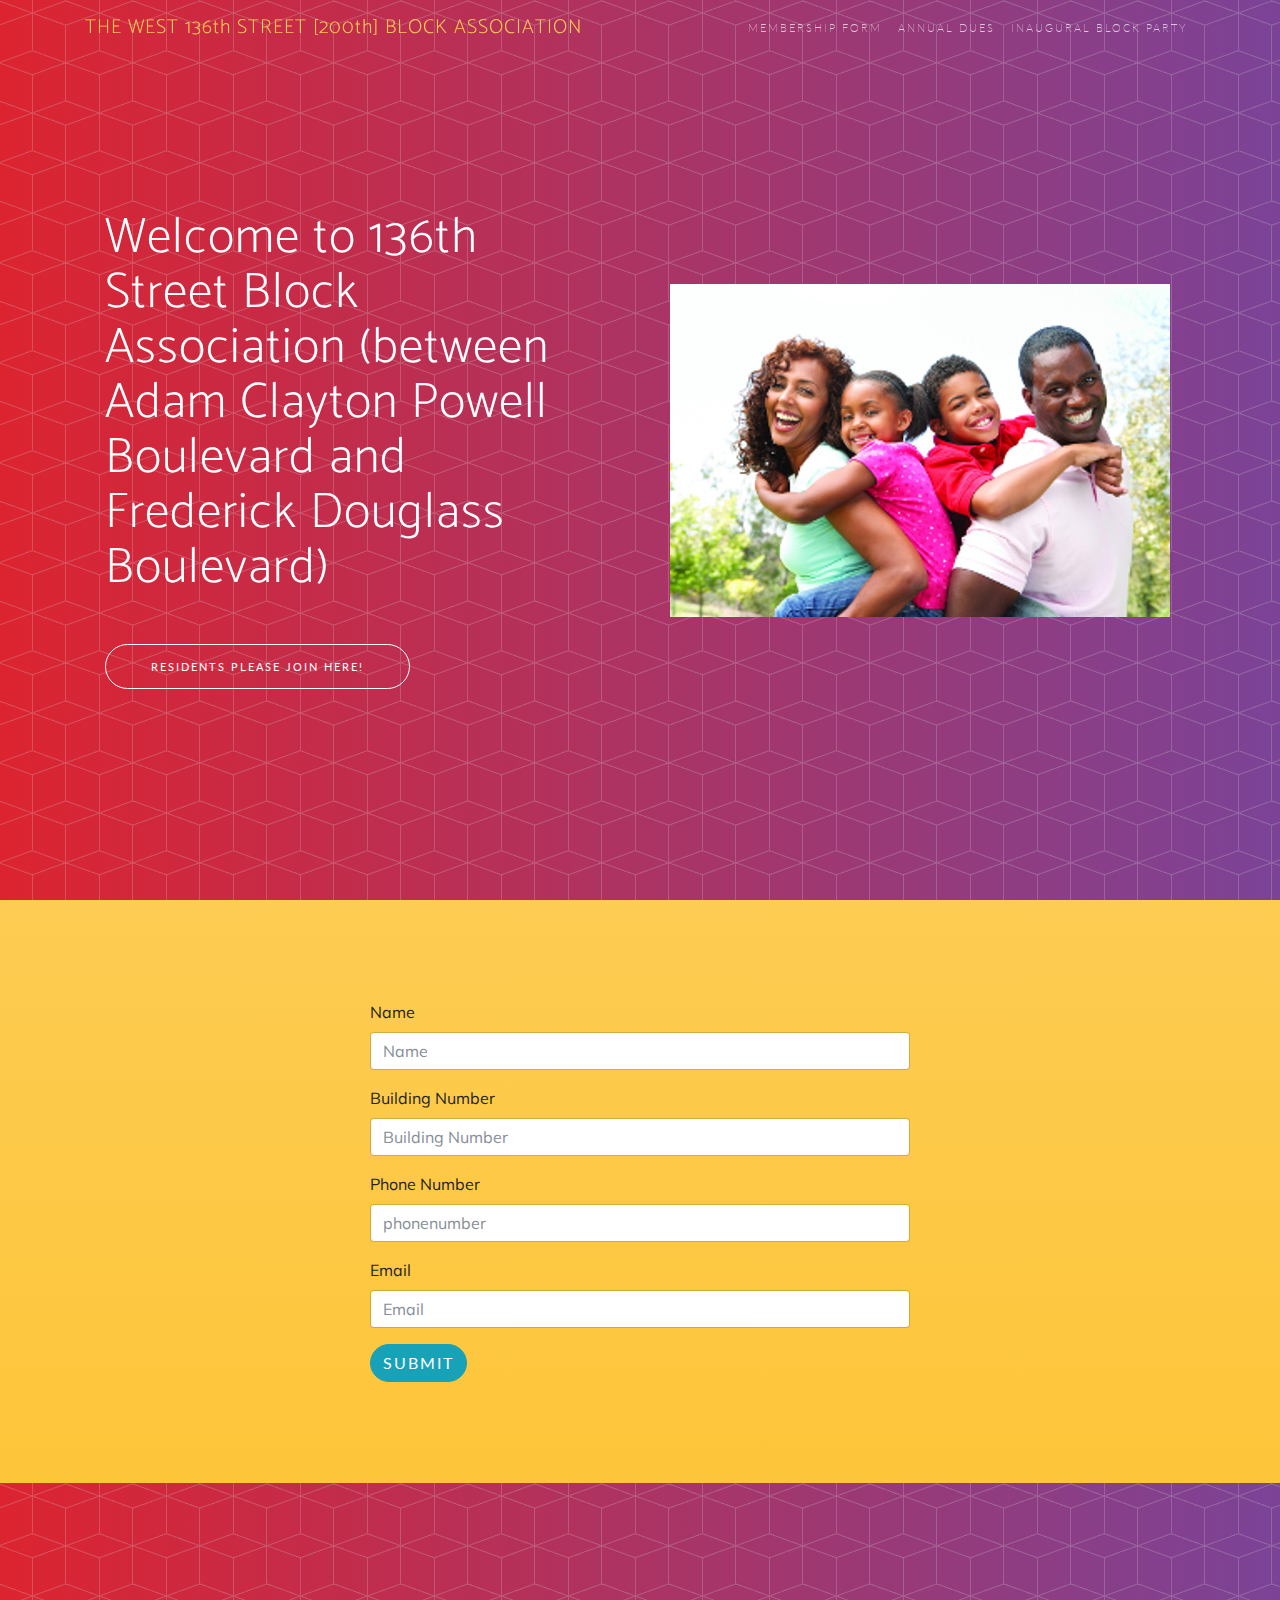
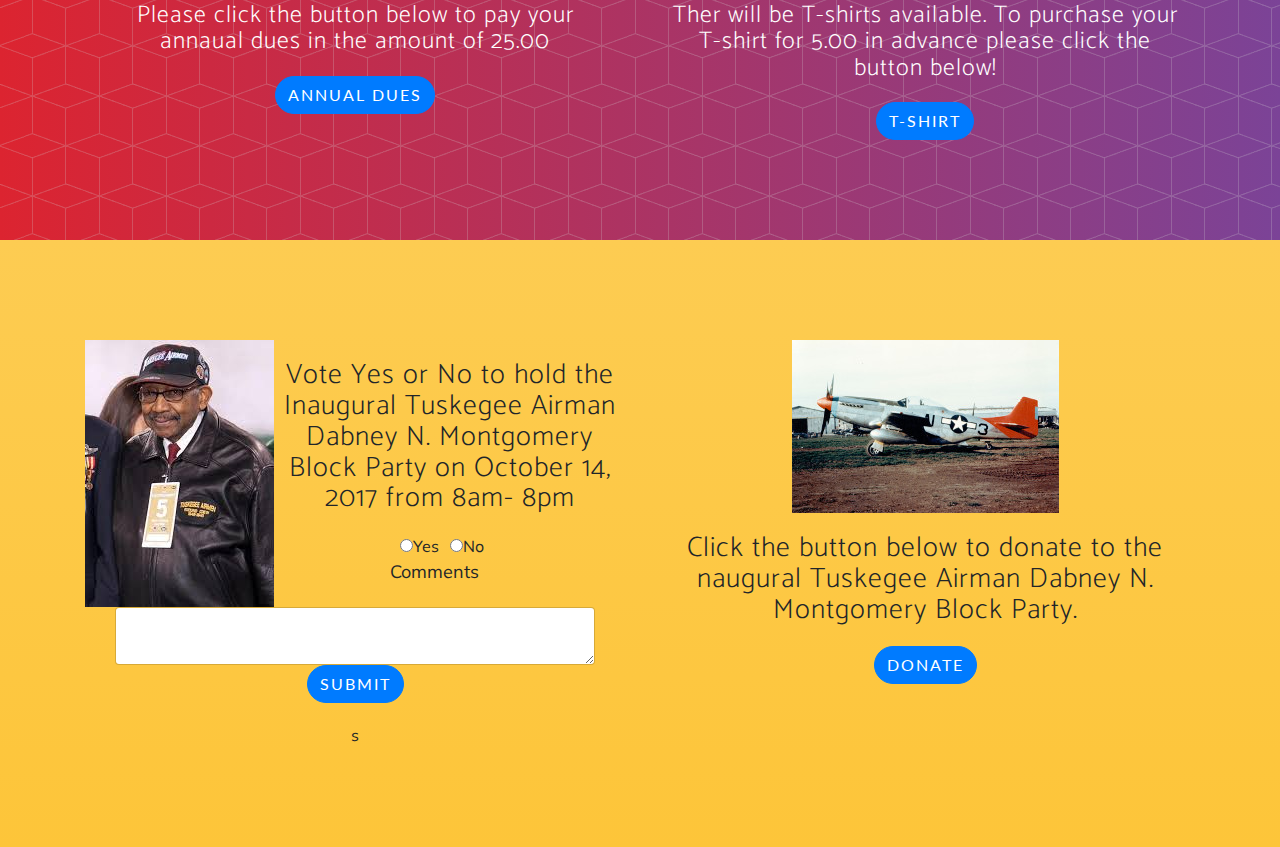
==== commit bec4d11d: "Added annual dues payment section and t-shirt purchase section" ====
--- a/index.html
+++ b/index.html
@@ -117,10 +117,16 @@
       <div class="container">
         <div class="row">
           <div class="col-6">
-            tesr
-          </div>
-          <div class="col-6">
-            test
+            <div class="container text-center">
+              <p><h4>Please click the button below to pay your annaual dues in the amount of 25.00</h4></p>
+              <button class="text-center btn btn-primary">Annual Dues</button>              
+            </div>
+          </div>
+          <div class="col-6">
+            <div class="container text-center">
+              <p><h4>Ther will be T-shirts available. To purchase your T-shirt for 5.00 in advance please click the button below!</h4></p>
+              <button class="text-center btn btn-primary">T-Shirt</button>              
+            </div>
           </div>
         </div>
       </div>
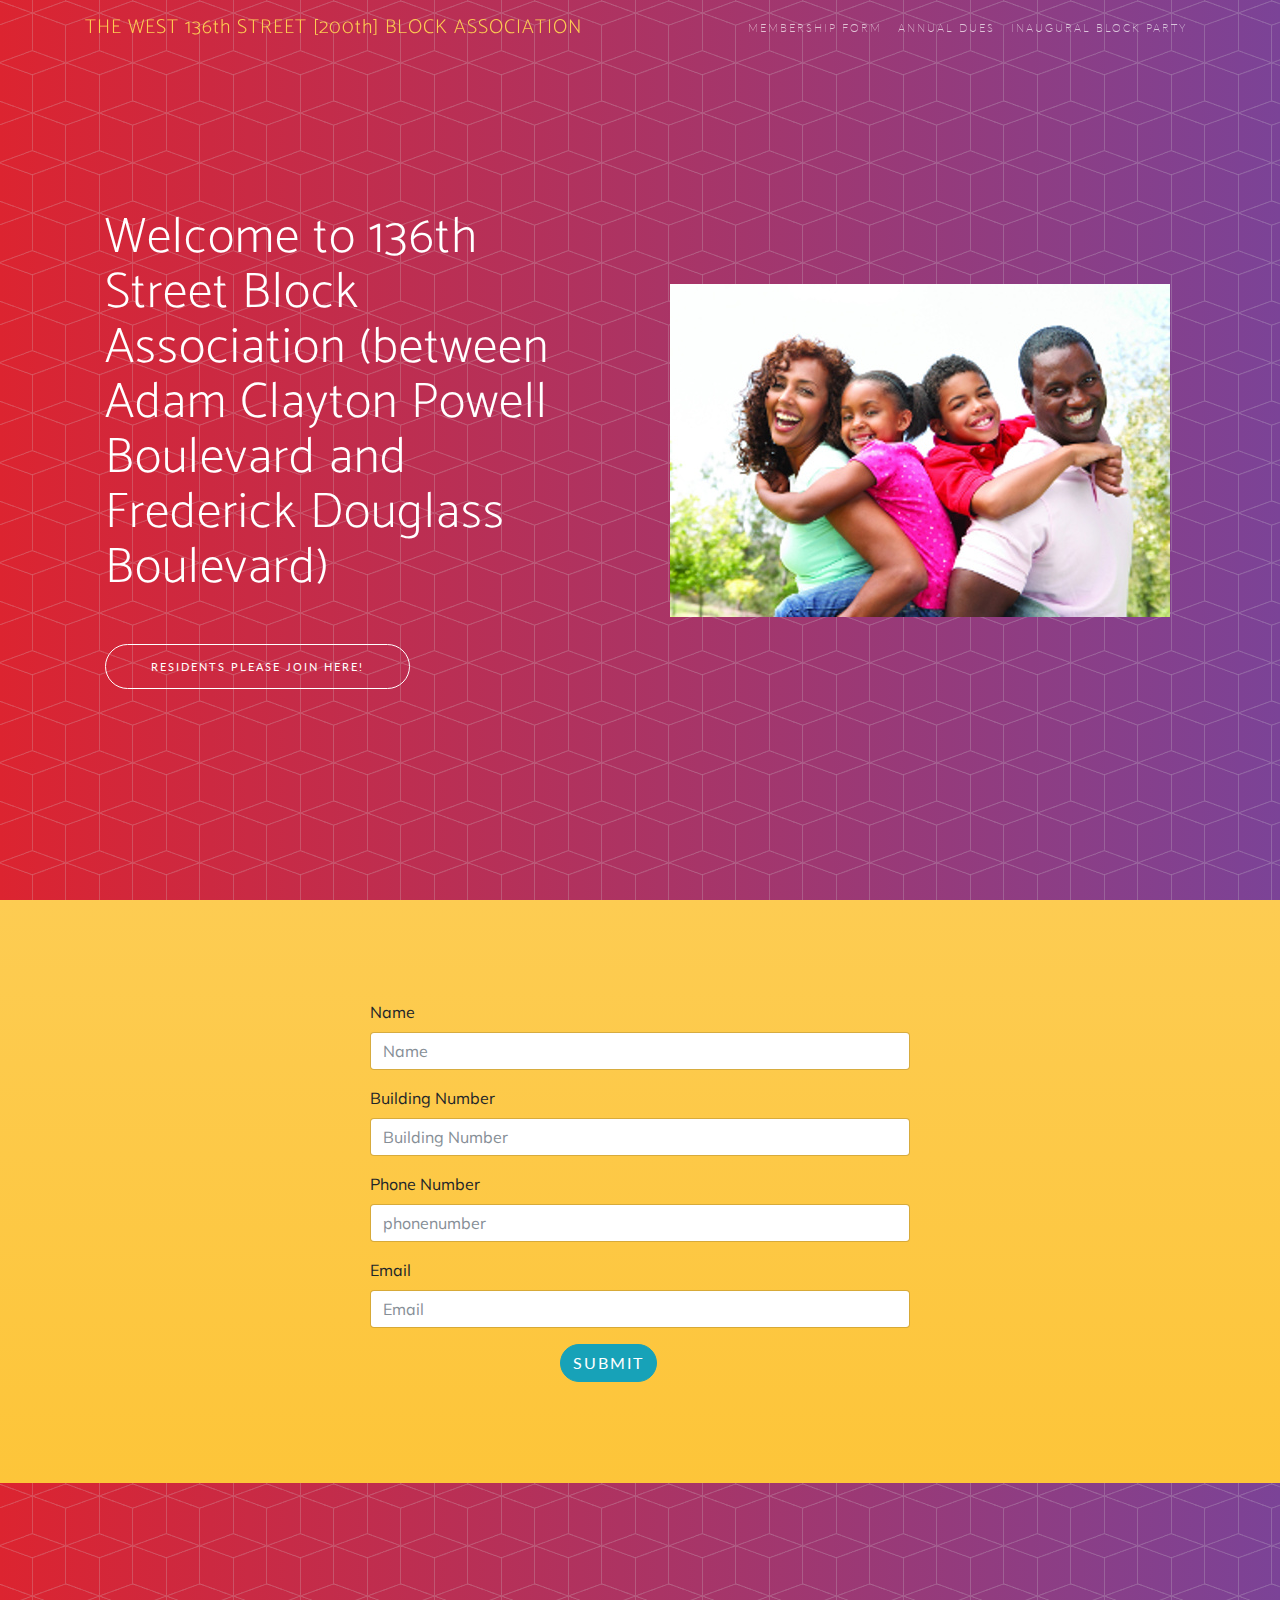
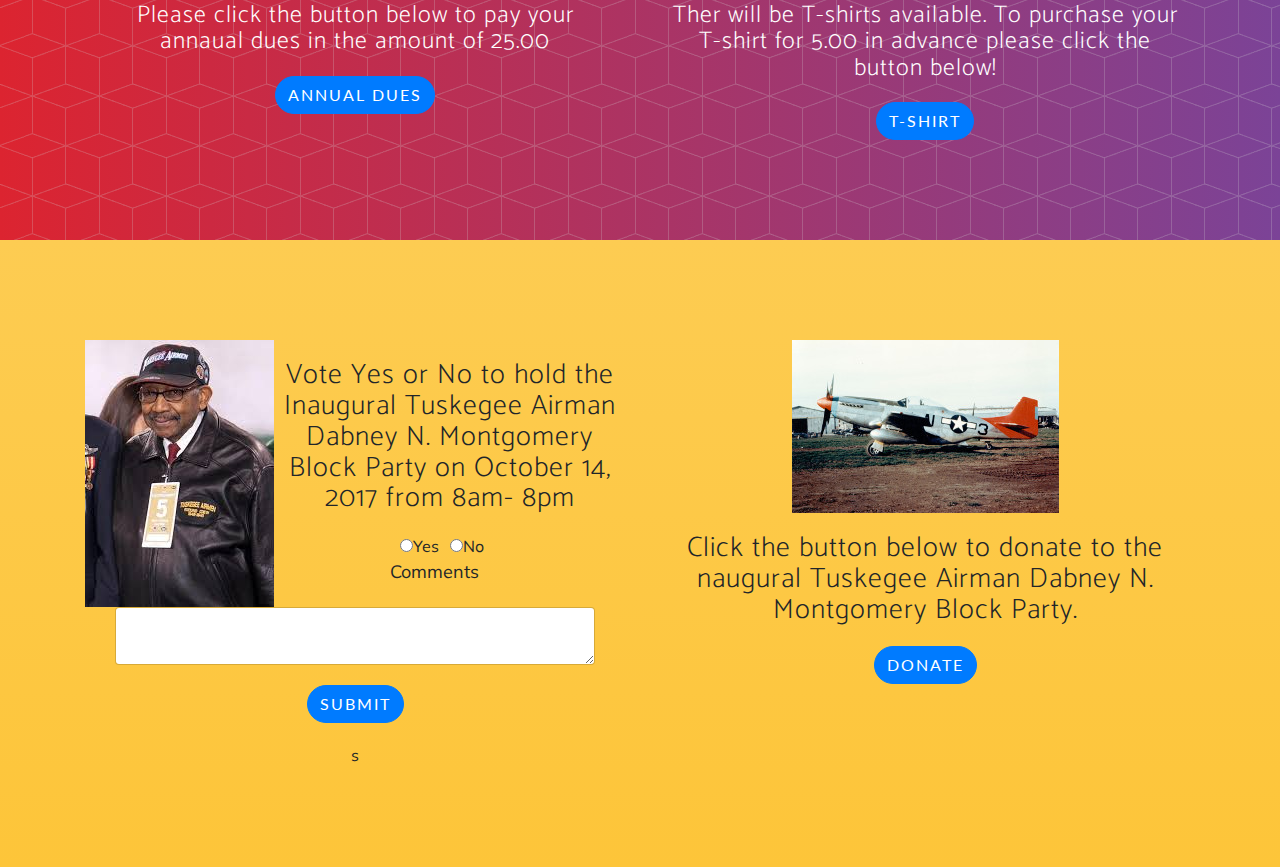
==== commit 17e08181: "centered submit nutton in contact form by adding col-4 to col-6" ====
--- a/index.html
+++ b/index.html
@@ -100,8 +100,13 @@
                       <input type="email" class="form-control" id="memberemail" placeholder="Email" name="memberemail">
                       
                     </div>
-                    <input type="submit" class="btn btn-info" value="Submit">
+                    
             </form>
+            <div class="row">
+              <div class="col-4"></div>
+              <div class="col-4"><input type="submit" class="btn btn-info" value="Submit"></div>
+              <div class="col-4"></div>
+            </div>
       </div>
           
           </div>
@@ -156,7 +161,9 @@
                       <div class="form-group">
                      <p><label for="textarea">Comments</label>
                       <textarea class="form-control" id="textarea" name="textarea" rows="2" cols="5"></textarea>
-                      <input type="submit" class="btn btn-primary" value="Submit">
+                      <div class="form-actions">
+                      <input type="submit" class="btn btn-primary text-center" value="Submit">
+                      </div>
                       </p>
                     </div>
                     </div>
--- a/css/new-age.min.css
+++ b/css/new-age.min.css
@@ -1 +1 @@
-html,body{width:100%;height:100%}body{font-family:'Muli', 'Helvetica', 'Arial', 'sans-serif'}a{color:#fdcc52;-webkit-transition:all .35s;-moz-transition:all .35s;transition:all .35s}a:hover,a:focus{color:#fcbd20}hr{max-width:100px;margin:25px auto 0;border-width:1px;border-color:rgba(34, 34, 34, 0.1)}hr.light{border-color:white}h1,h2,h3,h4,h5,h6{font-family:'Catamaran', 'Helvetica', 'Arial', 'sans-serif';font-weight:200;letter-spacing:1px}p{font-size:18px;line-height:1.5;margin-bottom:20px}section{padding:100px 0}section h2{font-size:50px}#mainNav{border-color:rgba(34, 34, 34, 0.05);background-color:white;-webkit-transition:all .35s;-moz-transition:all .35s;transition:all .35s;font-family:'Catamaran', 'Helvetica', 'Arial', 'sans-serif';font-weight:200;letter-spacing:1px}#mainNav .navbar-brand{color:#fdcc52;font-family:'Catamaran', 'Helvetica', 'Arial', 'sans-serif';font-weight:200;letter-spacing:1px}#mainNav .navbar-brand:hover,#mainNav .navbar-brand:focus{color:#fcbd20}#mainNav .navbar-toggler{font-size:12px;padding:8px 10px;color:#222222}#mainNav .navbar-nav > li > a{font-size:11px;font-family:'Lato', 'Helvetica', 'Arial', 'sans-serif';letter-spacing:2px;text-transform:uppercase}#mainNav .navbar-nav > li > a.active{color:#fdcc52 !important;background-color:transparent}#mainNav .navbar-nav > li > a.active:hover{background-color:transparent}#mainNav .navbar-nav > li > a,#mainNav .navbar-nav > li > a:focus{color:#222222}#mainNav .navbar-nav > li > a:hover,#mainNav .navbar-nav > li > a:focus:hover{color:#fdcc52}@media (min-width: 992px){#mainNav{border-color:transparent;background-color:transparent}#mainNav .navbar-brand{color:fade(white, 70%)}#mainNav .navbar-brand:hover,#mainNav .navbar-brand:focus{color:white}#mainNav .navbar-nav > li > a,#mainNav .navbar-nav > li > a:focus{color:rgba(255, 255, 255, 0.7)}#mainNav .navbar-nav > li > a:hover,#mainNav .navbar-nav > li > a:focus:hover{color:white}#mainNav.navbar-shrink{border-color:rgba(34, 34, 34, 0.1);background-color:white}#mainNav.navbar-shrink .navbar-brand{color:#222222}#mainNav.navbar-shrink .navbar-brand:hover,#mainNav.navbar-shrink .navbar-brand:focus{color:#fdcc52}#mainNav.navbar-shrink .navbar-nav > li > a,#mainNav.navbar-shrink .navbar-nav > li > a:focus{color:#222222}#mainNav.navbar-shrink .navbar-nav > li > a:hover,#mainNav.navbar-shrink .navbar-nav > li > a:focus:hover{color:#fdcc52}}header.masthead{position:relative;width:100%;padding-top:150px;padding-bottom:100px;color:white;background:url("../img/bg-pattern.png"), #7b4397;background:url("../img/bg-pattern.png"), -webkit-linear-gradient(to left, #7b4397, #dc2430);background:url("../img/bg-pattern.png"), linear-gradient(to left, #7b4397, #dc2430)}header.masthead .header-content{max-width:500px;margin-bottom:100px;text-align:center}header.masthead .header-content h1{font-size:30px}header.masthead .device-container{max-width:325px;margin-right:auto;margin-left:auto}header.masthead .device-container .screen img{border-radius:3px}@media (min-width: 992px){header.masthead{height:100vh;min-height:775px;padding-top:0;padding-bottom:0}header.masthead .header-content{margin-bottom:0;text-align:left}header.masthead .header-content h1{font-size:50px}header.masthead .device-container{max-width:325px}}section.download{position:relative;padding:150px 0}section.download h2{font-size:50px;margin-top:0}section.download .badges .badge-link{display:block;margin-bottom:25px}section.download .badges .badge-link:last-child{margin-bottom:0}section.download .badges .badge-link img{height:60px}@media (min-width: 768px){section.download .badges .badge-link{display:inline-block;margin-bottom:0}}@media (min-width: 768px){section.download h2{font-size:70px}}section.features .section-heading{margin-bottom:100px}section.features .section-heading h2{margin-top:0}section.features .section-heading p{margin-bottom:0}section.features .device-container,section.features .feature-item{max-width:325px;margin:0 auto}section.features .device-container{margin-bottom:100px}@media (min-width: 992px){section.features .device-container{margin-bottom:0}}section.features .feature-item{padding-top:50px;padding-bottom:50px;text-align:center}section.features .feature-item h3{font-size:30px}section.features .feature-item i{font-size:80px;display:block;margin-bottom:15px;background:-webkit-linear-gradient(to left, #7b4397, #dc2430);background:linear-gradient(to left, #7b4397, #dc2430);-webkit-background-clip:text;-webkit-text-fill-color:transparent}section.cta{position:relative;padding:250px 0;background-image:url("../img/bg-cta.jpg");background-position:center;-webkit-background-size:cover;-moz-background-size:cover;-o-background-size:cover;background-size:cover}section.cta .cta-content{position:relative;z-index:1}section.cta .cta-content h2{font-size:50px;max-width:450px;margin-top:0;margin-bottom:25px;color:white}@media (min-width: 768px){section.cta .cta-content h2{font-size:80px}}section.cta .overlay{position:absolute;top:0;left:0;width:100%;height:100%;background-color:rgba(0, 0, 0, 0.5)}section.contact{text-align:center}section.contact h2{margin-top:0;margin-bottom:25px}section.contact h2 i{color:#dd4b39}section.contact ul.list-social{margin-bottom:0}section.contact ul.list-social li a{font-size:40px;line-height:80px;display:block;width:80px;height:80px;color:white;border-radius:100%}section.contact ul.list-social li.social-twitter a{background-color:#1da1f2}section.contact ul.list-social li.social-twitter a:hover{background-color:#0d95e8}section.contact ul.list-social li.social-facebook a{background-color:#3b5998}section.contact ul.list-social li.social-facebook a:hover{background-color:#344e86}section.contact ul.list-social li.social-google-plus a{background-color:#dd4b39}section.contact ul.list-social li.social-google-plus a:hover{background-color:#d73925}footer{padding:25px 0;text-align:center;color:rgba(255, 255, 255, 0.3);background-color:#222222}footer p{font-size:12px;margin:0}footer ul{margin-bottom:0}footer ul li a{font-size:12px;color:rgba(255, 255, 255, 0.3)}footer ul li a:hover,footer ul li a:focus,footer ul li a:active,footer ul li a.active{text-decoration:none}.bg-primary{background:#fdcc52;background:-webkit-linear-gradient(#fdcc52, #fdc539);background:linear-gradient(#fdcc52, #fdc539)}.text-primary{color:#fdcc52}.no-gutter > [class*='col-']{padding-right:0;padding-left:0}.btn-outline{color:white;border:1px solid;border-color:white}.btn-outline:hover,.btn-outline:focus,.btn-outline:active,.btn-outline.active{color:white;border-color:#fdcc52;background-color:#fdcc52}.btn{border-radius:300px;font-family:'Lato', 'Helvetica', 'Arial', 'sans-serif';letter-spacing:2px;text-transform:uppercase}.btn-xl{font-size:11px;padding:15px 45px}section.masthead{color:white;background:url("../img/bg-pattern.png"), #7b4397;background:url("../img/bg-pattern.png"), -webkit-linear-gradient(to left, #7b4397, #dc2430);background:url("../img/bg-pattern.png"), linear-gradient(to left, #7b4397, #dc2430)}+html,body{width:100%;height:100%}body{font-family:'Muli', 'Helvetica', 'Arial', 'sans-serif'}a{color:#fdcc52;-webkit-transition:all .35s;-moz-transition:all .35s;transition:all .35s}a:hover,a:focus{color:#fcbd20}hr{max-width:100px;margin:25px auto 0;border-width:1px;border-color:rgba(34, 34, 34, 0.1)}hr.light{border-color:white}h1,h2,h3,h4,h5,h6{font-family:'Catamaran', 'Helvetica', 'Arial', 'sans-serif';font-weight:200;letter-spacing:1px}p{font-size:18px;line-height:1.5;margin-bottom:20px}section{padding:100px 0}section h2{font-size:50px}#mainNav{border-color:rgba(34, 34, 34, 0.05);background-color:white;-webkit-transition:all .35s;-moz-transition:all .35s;transition:all .35s;font-family:'Catamaran', 'Helvetica', 'Arial', 'sans-serif';font-weight:200;letter-spacing:1px}#mainNav .navbar-brand{color:#fdcc52;font-family:'Catamaran', 'Helvetica', 'Arial', 'sans-serif';font-weight:200;letter-spacing:1px}#mainNav .navbar-brand:hover,#mainNav .navbar-brand:focus{color:#fcbd20}#mainNav .navbar-toggler{font-size:12px;padding:8px 10px;color:#222222}#mainNav .navbar-nav > li > a{font-size:11px;font-family:'Lato', 'Helvetica', 'Arial', 'sans-serif';letter-spacing:2px;text-transform:uppercase}#mainNav .navbar-nav > li > a.active{color:#fdcc52 !important;background-color:transparent}#mainNav .navbar-nav > li > a.active:hover{background-color:transparent}#mainNav .navbar-nav > li > a,#mainNav .navbar-nav > li > a:focus{color:#222222}#mainNav .navbar-nav > li > a:hover,#mainNav .navbar-nav > li > a:focus:hover{color:#fdcc52}@media (min-width: 992px){#mainNav{border-color:transparent;background-color:transparent}#mainNav .navbar-brand{color:fade(white, 70%)}#mainNav .navbar-brand:hover,#mainNav .navbar-brand:focus{color:white}#mainNav .navbar-nav > li > a,#mainNav .navbar-nav > li > a:focus{color:rgba(255, 255, 255, 0.7)}#mainNav .navbar-nav > li > a:hover,#mainNav .navbar-nav > li > a:focus:hover{color:white}#mainNav.navbar-shrink{border-color:rgba(34, 34, 34, 0.1);background-color:white}#mainNav.navbar-shrink .navbar-brand{color:#222222}#mainNav.navbar-shrink .navbar-brand:hover,#mainNav.navbar-shrink .navbar-brand:focus{color:#fdcc52}#mainNav.navbar-shrink .navbar-nav > li > a,#mainNav.navbar-shrink .navbar-nav > li > a:focus{color:#222222}#mainNav.navbar-shrink .navbar-nav > li > a:hover,#mainNav.navbar-shrink .navbar-nav > li > a:focus:hover{color:#fdcc52}}header.masthead{position:relative;width:100%;padding-top:150px;padding-bottom:100px;color:white;background:url("../img/bg-pattern.png"), #7b4397;background:url("../img/bg-pattern.png"), -webkit-linear-gradient(to left, #7b4397, #dc2430);background:url("../img/bg-pattern.png"), linear-gradient(to left, #7b4397, #dc2430)}header.masthead .header-content{max-width:500px;margin-bottom:100px;text-align:center}header.masthead .header-content h1{font-size:30px}header.masthead .device-container{max-width:325px;margin-right:auto;margin-left:auto}header.masthead .device-container .screen img{border-radius:3px}@media (min-width: 992px){header.masthead{height:100vh;min-height:775px;padding-top:0;padding-bottom:0}header.masthead .header-content{margin-bottom:0;text-align:left}header.masthead .header-content h1{font-size:50px}header.masthead .device-container{max-width:325px}}section.download{position:relative;padding:150px 0}section.download h2{font-size:50px;margin-top:0}section.download .badges .badge-link{display:block;margin-bottom:25px}section.download .badges .badge-link:last-child{margin-bottom:0}section.download .badges .badge-link img{height:60px}@media (min-width: 768px){section.download .badges .badge-link{display:inline-block;margin-bottom:0}}@media (min-width: 768px){section.download h2{font-size:70px}}section.features .section-heading{margin-bottom:100px}section.features .section-heading h2{margin-top:0}section.features .section-heading p{margin-bottom:0}section.features .device-container,section.features .feature-item{max-width:325px;margin:0 auto}section.features .device-container{margin-bottom:100px}@media (min-width: 992px){section.features .device-container{margin-bottom:0}}section.features .feature-item{padding-top:50px;padding-bottom:50px;text-align:center}section.features .feature-item h3{font-size:30px}section.features .feature-item i{font-size:80px;display:block;margin-bottom:15px;background:-webkit-linear-gradient(to left, #7b4397, #dc2430);background:linear-gradient(to left, #7b4397, #dc2430);-webkit-background-clip:text;-webkit-text-fill-color:transparent}section.cta{position:relative;padding:250px 0;background-image:url("../img/bg-cta.jpg");background-position:center;-webkit-background-size:cover;-moz-background-size:cover;-o-background-size:cover;background-size:cover}section.cta .cta-content{position:relative;z-index:1}section.cta .cta-content h2{font-size:50px;max-width:450px;margin-top:0;margin-bottom:25px;color:white}@media (min-width: 768px){section.cta .cta-content h2{font-size:80px}}section.cta .overlay{position:absolute;top:0;left:0;width:100%;height:100%;background-color:rgba(0, 0, 0, 0.5)}section.contact{text-align:center}section.contact h2{margin-top:0;margin-bottom:25px}section.contact h2 i{color:#dd4b39}section.contact ul.list-social{margin-bottom:0}section.contact ul.list-social li a{font-size:40px;line-height:80px;display:block;width:80px;height:80px;color:white;border-radius:100%}section.contact ul.list-social li.social-twitter a{background-color:#1da1f2}section.contact ul.list-social li.social-twitter a:hover{background-color:#0d95e8}section.contact ul.list-social li.social-facebook a{background-color:#3b5998}section.contact ul.list-social li.social-facebook a:hover{background-color:#344e86}section.contact ul.list-social li.social-google-plus a{background-color:#dd4b39}section.contact ul.list-social li.social-google-plus a:hover{background-color:#d73925}footer{padding:25px 0;text-align:center;color:rgba(255, 255, 255, 0.3);background-color:#222222}footer p{font-size:12px;margin:0}footer ul{margin-bottom:0}footer ul li a{font-size:12px;color:rgba(255, 255, 255, 0.3)}footer ul li a:hover,footer ul li a:focus,footer ul li a:active,footer ul li a.active{text-decoration:none}.bg-primary{background:#fdcc52;background:-webkit-linear-gradient(#fdcc52, #fdc539);background:linear-gradient(#fdcc52, #fdc539)}.text-primary{color:#fdcc52}.no-gutter > [class*='col-']{padding-right:0;padding-left:0}.btn-outline{color:white;border:1px solid;border-color:white}.btn-outline:hover,.btn-outline:focus,.btn-outline:active,.btn-outline.active{color:white;border-color:#fdcc52;background-color:#fdcc52}.btn{border-radius:300px;font-family:'Lato', 'Helvetica', 'Arial', 'sans-serif';letter-spacing:2px;text-transform:uppercase}.btn-xl{font-size:11px;padding:15px 45px}section.masthead{color:white;background:url("../img/bg-pattern.png"), #7b4397;background:url("../img/bg-pattern.png"), -webkit-linear-gradient(to left, #7b4397, #dc2430);background:url("../img/bg-pattern.png"), linear-gradient(to left, #7b4397, #dc2430)}.form-actions{text-align:center}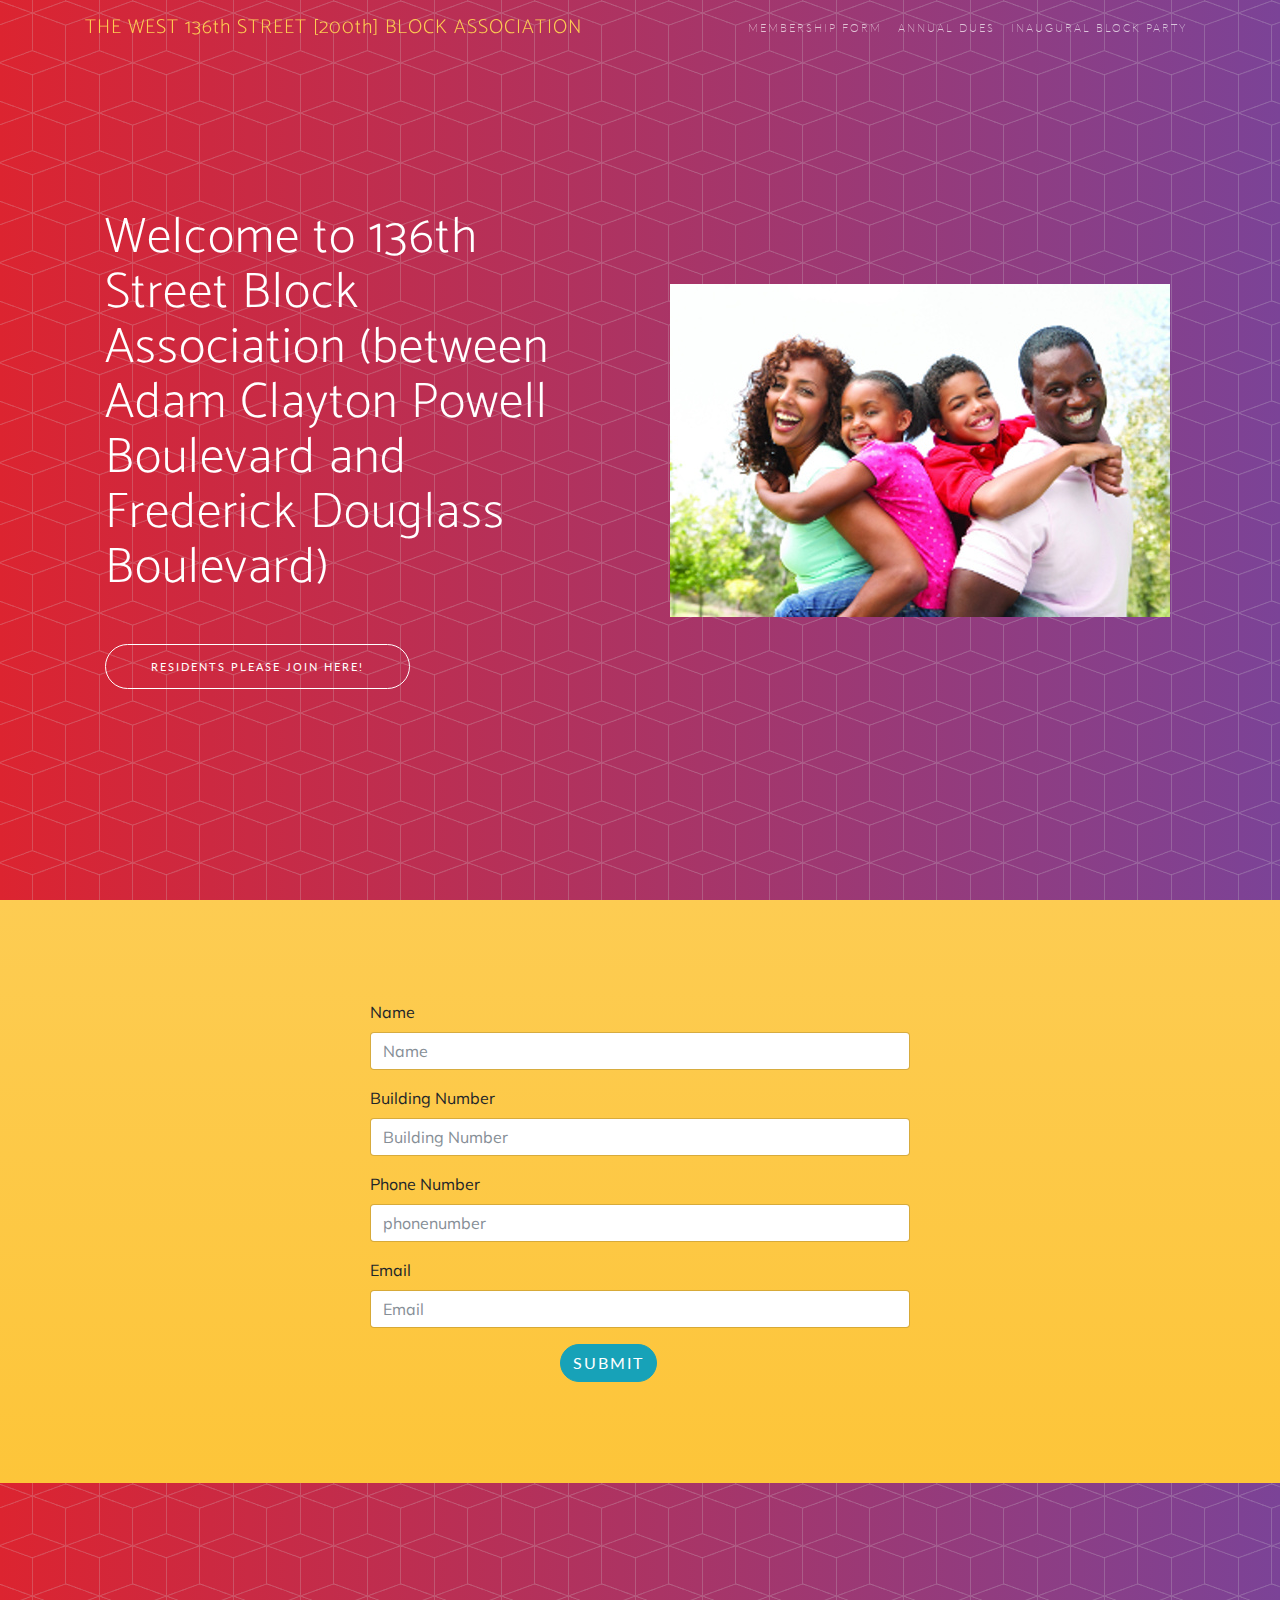
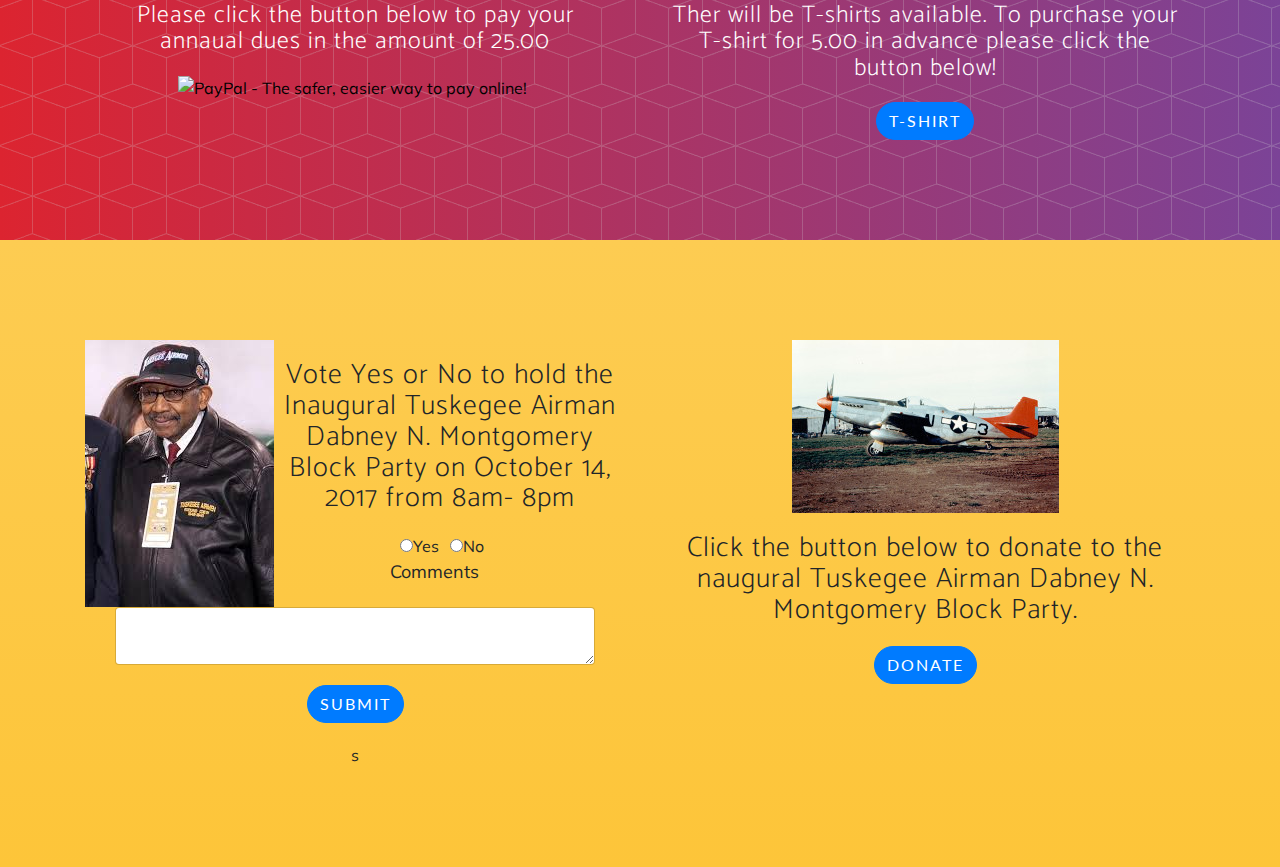
==== commit 92e25929: "Added Paypal button to dues section" ====
--- a/index.html
+++ b/index.html
@@ -124,7 +124,13 @@
           <div class="col-6">
             <div class="container text-center">
               <p><h4>Please click the button below to pay your annaual dues in the amount of 25.00</h4></p>
-              <button class="text-center btn btn-primary">Annual Dues</button>              
+              <form action="https://www.paypal.com/cgi-bin/webscr" method="post" target="_top">
+                  <input type="hidden" name="cmd" value="_s-xclick">
+                  <input type="hidden" name="hosted_button_id" value="6XZLHYSVBKKTU">
+                  <input type="image" src="https://www.paypalobjects.com/en_US/i/btn/btn_donateCC_LG.gif" border="0" name="submit" alt="PayPal - The safer, easier way to pay online!">
+                  <img alt="" border="0" src="https://www.paypalobjects.com/en_US/i/scr/pixel.gif" width="1" height="1">
+              </form>
+              
             </div>
           </div>
           <div class="col-6">
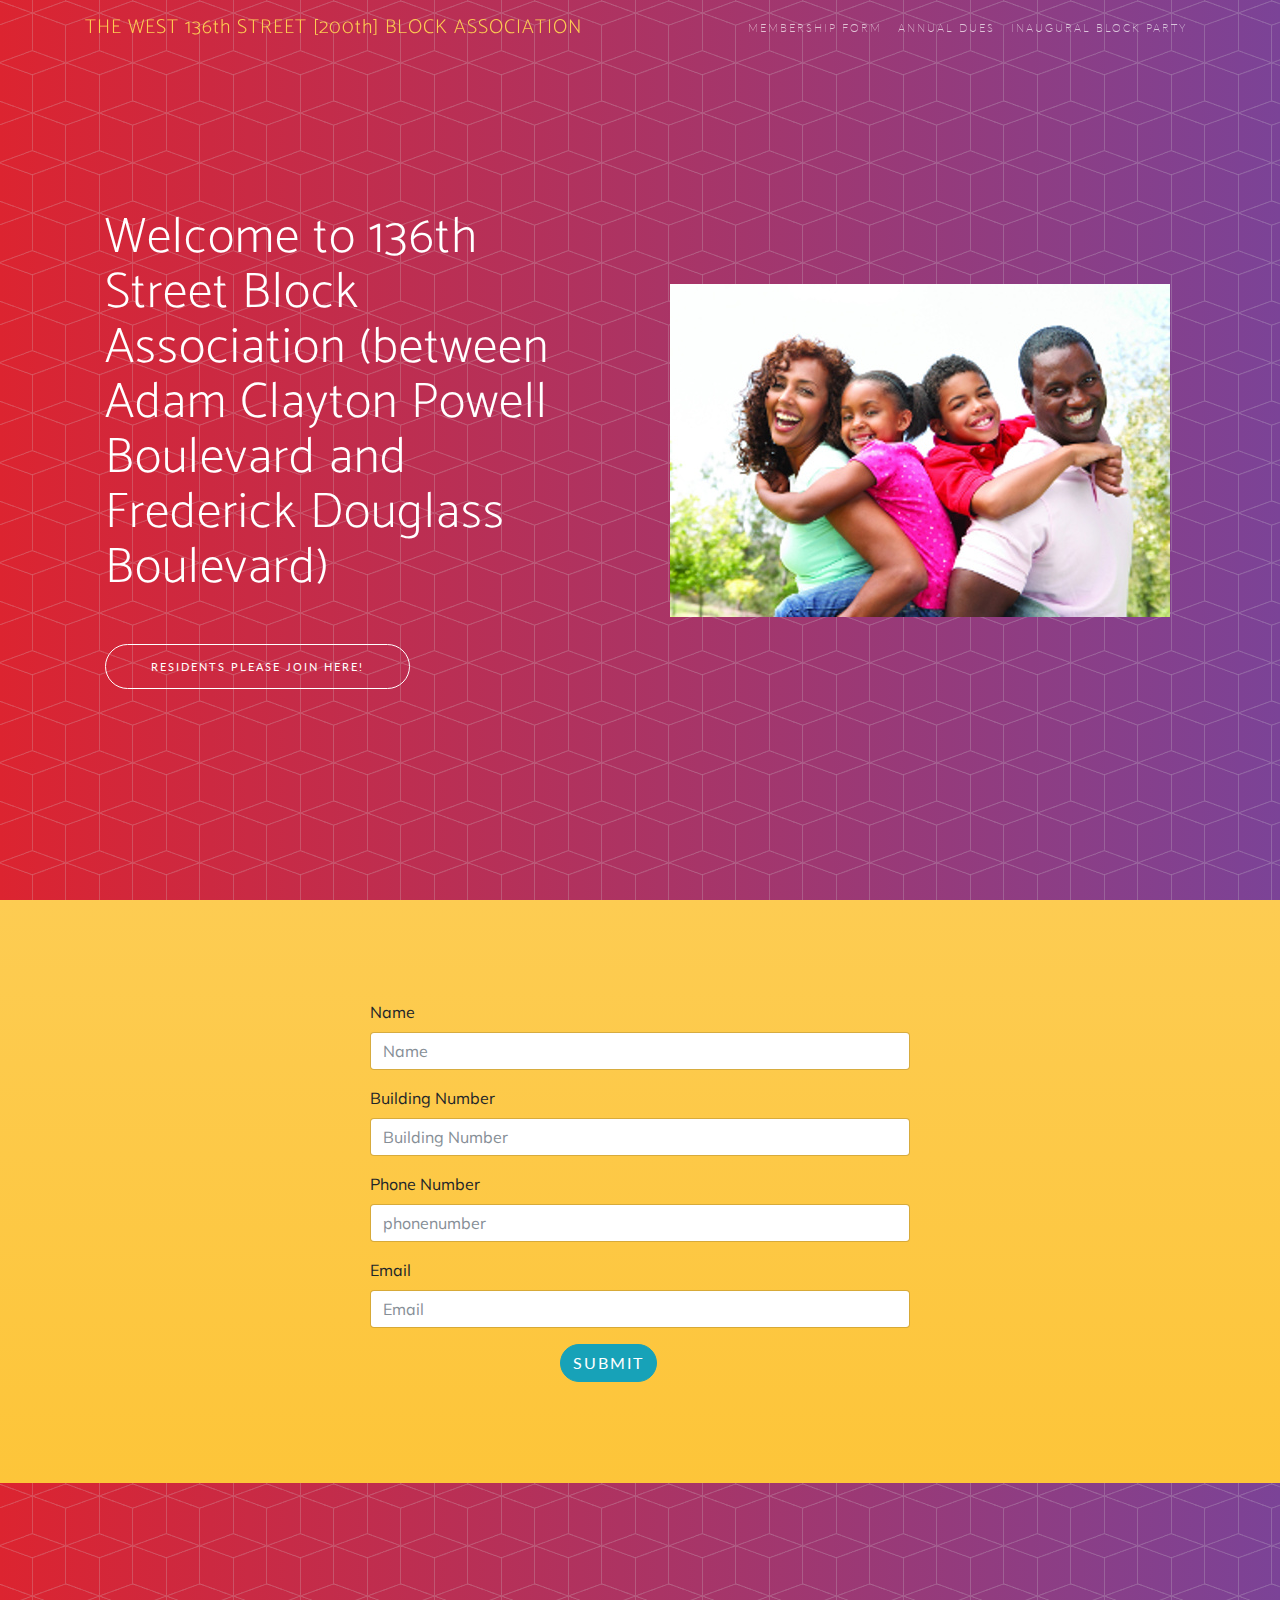
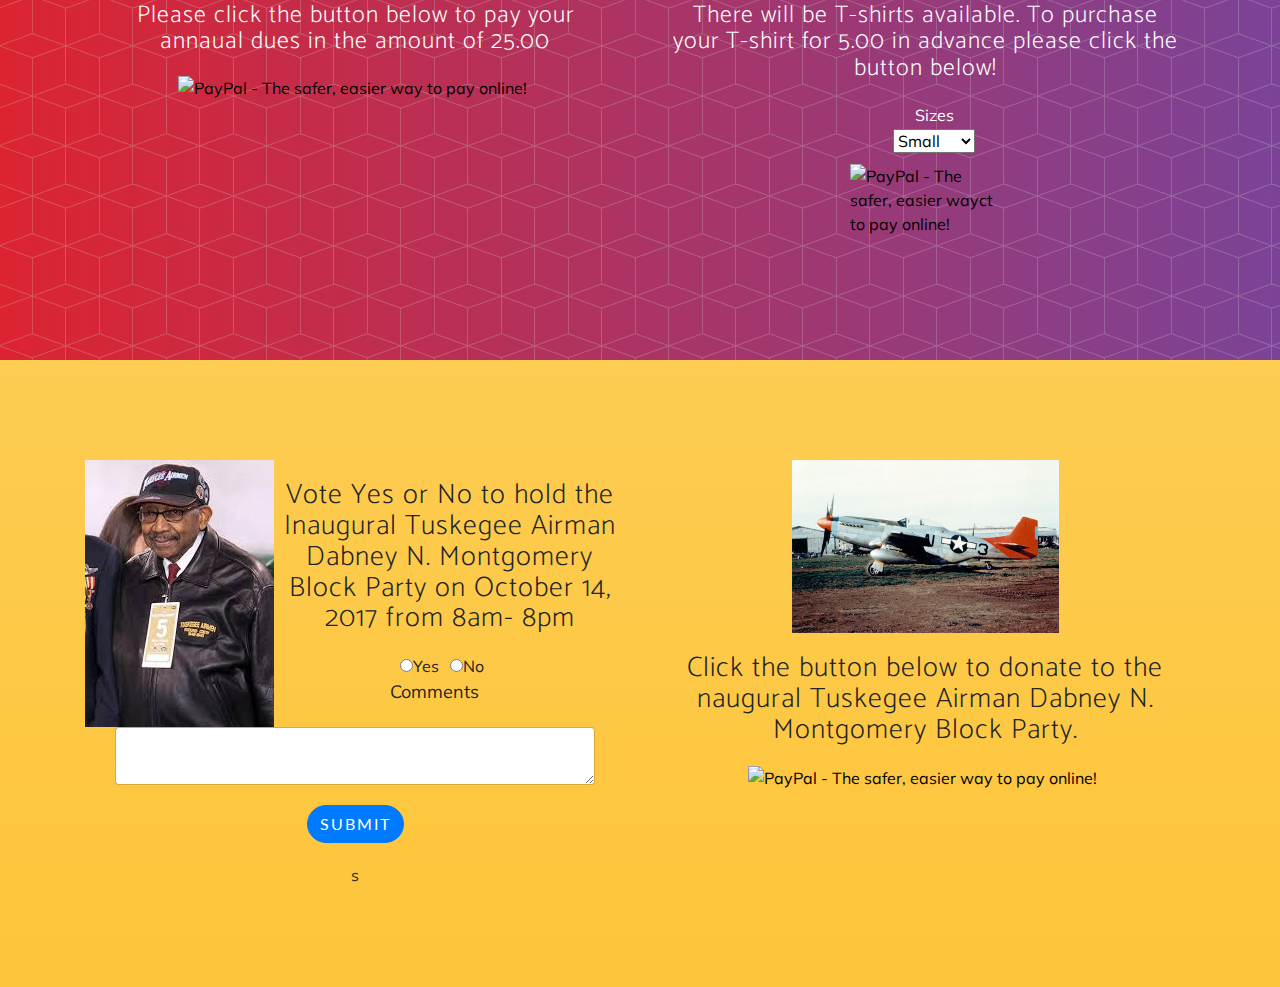
==== commit 80756efd: "Added paypal buttons" ====
--- a/index.html
+++ b/index.html
@@ -124,19 +124,46 @@
           <div class="col-6">
             <div class="container text-center">
               <p><h4>Please click the button below to pay your annaual dues in the amount of 25.00</h4></p>
-              <form action="https://www.paypal.com/cgi-bin/webscr" method="post" target="_top">
-                  <input type="hidden" name="cmd" value="_s-xclick">
-                  <input type="hidden" name="hosted_button_id" value="6XZLHYSVBKKTU">
-                  <input type="image" src="https://www.paypalobjects.com/en_US/i/btn/btn_donateCC_LG.gif" border="0" name="submit" alt="PayPal - The safer, easier way to pay online!">
-                  <img alt="" border="0" src="https://www.paypalobjects.com/en_US/i/scr/pixel.gif" width="1" height="1">
-              </form>
+                <form action="https://www.paypal.com/cgi-bin/webscr" method="post" target="_top">
+                    <input type="hidden" name="cmd" value="_s-xclick">
+                    <input type="hidden" name="hosted_button_id" value="X6QDNVRZC4TPE">
+                    <input type="image" src="https://www.paypalobjects.com/en_US/i/btn/btn_paynowCC_LG.gif" border="0" name="submit" alt="PayPal - The safer, easier way to pay online!">
+                    <img alt="" border="0" src="https://www.paypalobjects.com/en_US/i/scr/pixel.gif" width="1" height="1">
+                </form>
+
+             
+
               
             </div>
           </div>
           <div class="col-6">
             <div class="container text-center">
-              <p><h4>Ther will be T-shirts available. To purchase your T-shirt for 5.00 in advance please click the button below!</h4></p>
-              <button class="text-center btn btn-primary">T-Shirt</button>              
+              <p><h4>There will be T-shirts available. To purchase your T-shirt for 5.00 in advance please click the button below!</h4></p>
+              <div class="row">
+              <div class="col-4"></div>
+              <div class="col-4">
+                <form action="https://www.paypal.com/cgi-bin/webscr" method="post" target="_top">
+                    <input type="hidden" name="cmd" value="_s-xclick">
+                    <input type="hidden" name="hosted_button_id" value="UNKJRFQS65RYU">
+                    <table>
+                    <tr><td><input type="hidden" name="on0" value="Sizes">Sizes</td></tr><tr><td><select name="os0">
+                      <option value="Small">Small </option>
+                      <option value="Medium">Medium </option>
+                      <option value="Large">Large </option>
+                      <option value="XL">XL </option>
+                      <option value="XXL">XXL </option>
+                      <option value="2XXl">2XXl </option>
+                    </select> </td></tr>
+                    </table>
+                    <input type="image" src="https://www.paypalobjects.com/en_US/i/btn/btn_buynowCC_LG.gif" border="0" name="submit" alt="PayPal - The safer, easier wayct to pay online!">
+                    <img alt="" border="0" src="https://www.paypalobjects.com/en_US/i/scr/pixel.gif" width="1" height="1">
+                </form>
+              </div>
+              <div class="col-4"></div>
+              </div>
+
+              
+             
             </div>
           </div>
         </div>
@@ -185,7 +212,13 @@
             <img src="img/redtail.jpeg" class="img-responsive">
             <div class="container">
               <p><h3>Click the button below to donate to the naugural Tuskegee Airman Dabney N. Montgomery Block Party.</h3> </p>
-            <p><button class="btn btn-primary">Donate</button></p>
+              <form action="https://www.paypal.com/cgi-bin/webscr" method="post" target="_top">
+                  <input type="hidden" name="cmd" value="_s-xclick">
+                  <input type="hidden" name="hosted_button_id" value="UELTHGN8CZVZJ">
+                  <input type="image" src="https://www.paypalobjects.com/en_US/i/btn/btn_donateCC_LG.gif" border="0" name="submit" alt="PayPal - The safer, easier way to pay online!">
+                  <img alt="" border="0" src="https://www.paypalobjects.com/en_US/i/scr/pixel.gif" width="1" height="1">
+              </form>
+
             </div>
           </div>
         </div>
--- a/css/new-age.min.css
+++ b/css/new-age.min.css
@@ -1 +1 @@
-html,body{width:100%;height:100%}body{font-family:'Muli', 'Helvetica', 'Arial', 'sans-serif'}a{color:#fdcc52;-webkit-transition:all .35s;-moz-transition:all .35s;transition:all .35s}a:hover,a:focus{color:#fcbd20}hr{max-width:100px;margin:25px auto 0;border-width:1px;border-color:rgba(34, 34, 34, 0.1)}hr.light{border-color:white}h1,h2,h3,h4,h5,h6{font-family:'Catamaran', 'Helvetica', 'Arial', 'sans-serif';font-weight:200;letter-spacing:1px}p{font-size:18px;line-height:1.5;margin-bottom:20px}section{padding:100px 0}section h2{font-size:50px}#mainNav{border-color:rgba(34, 34, 34, 0.05);background-color:white;-webkit-transition:all .35s;-moz-transition:all .35s;transition:all .35s;font-family:'Catamaran', 'Helvetica', 'Arial', 'sans-serif';font-weight:200;letter-spacing:1px}#mainNav .navbar-brand{color:#fdcc52;font-family:'Catamaran', 'Helvetica', 'Arial', 'sans-serif';font-weight:200;letter-spacing:1px}#mainNav .navbar-brand:hover,#mainNav .navbar-brand:focus{color:#fcbd20}#mainNav .navbar-toggler{font-size:12px;padding:8px 10px;color:#222222}#mainNav .navbar-nav > li > a{font-size:11px;font-family:'Lato', 'Helvetica', 'Arial', 'sans-serif';letter-spacing:2px;text-transform:uppercase}#mainNav .navbar-nav > li > a.active{color:#fdcc52 !important;background-color:transparent}#mainNav .navbar-nav > li > a.active:hover{background-color:transparent}#mainNav .navbar-nav > li > a,#mainNav .navbar-nav > li > a:focus{color:#222222}#mainNav .navbar-nav > li > a:hover,#mainNav .navbar-nav > li > a:focus:hover{color:#fdcc52}@media (min-width: 992px){#mainNav{border-color:transparent;background-color:transparent}#mainNav .navbar-brand{color:fade(white, 70%)}#mainNav .navbar-brand:hover,#mainNav .navbar-brand:focus{color:white}#mainNav .navbar-nav > li > a,#mainNav .navbar-nav > li > a:focus{color:rgba(255, 255, 255, 0.7)}#mainNav .navbar-nav > li > a:hover,#mainNav .navbar-nav > li > a:focus:hover{color:white}#mainNav.navbar-shrink{border-color:rgba(34, 34, 34, 0.1);background-color:white}#mainNav.navbar-shrink .navbar-brand{color:#222222}#mainNav.navbar-shrink .navbar-brand:hover,#mainNav.navbar-shrink .navbar-brand:focus{color:#fdcc52}#mainNav.navbar-shrink .navbar-nav > li > a,#mainNav.navbar-shrink .navbar-nav > li > a:focus{color:#222222}#mainNav.navbar-shrink .navbar-nav > li > a:hover,#mainNav.navbar-shrink .navbar-nav > li > a:focus:hover{color:#fdcc52}}header.masthead{position:relative;width:100%;padding-top:150px;padding-bottom:100px;color:white;background:url("../img/bg-pattern.png"), #7b4397;background:url("../img/bg-pattern.png"), -webkit-linear-gradient(to left, #7b4397, #dc2430);background:url("../img/bg-pattern.png"), linear-gradient(to left, #7b4397, #dc2430)}header.masthead .header-content{max-width:500px;margin-bottom:100px;text-align:center}header.masthead .header-content h1{font-size:30px}header.masthead .device-container{max-width:325px;margin-right:auto;margin-left:auto}header.masthead .device-container .screen img{border-radius:3px}@media (min-width: 992px){header.masthead{height:100vh;min-height:775px;padding-top:0;padding-bottom:0}header.masthead .header-content{margin-bottom:0;text-align:left}header.masthead .header-content h1{font-size:50px}header.masthead .device-container{max-width:325px}}section.download{position:relative;padding:150px 0}section.download h2{font-size:50px;margin-top:0}section.download .badges .badge-link{display:block;margin-bottom:25px}section.download .badges .badge-link:last-child{margin-bottom:0}section.download .badges .badge-link img{height:60px}@media (min-width: 768px){section.download .badges .badge-link{display:inline-block;margin-bottom:0}}@media (min-width: 768px){section.download h2{font-size:70px}}section.features .section-heading{margin-bottom:100px}section.features .section-heading h2{margin-top:0}section.features .section-heading p{margin-bottom:0}section.features .device-container,section.features .feature-item{max-width:325px;margin:0 auto}section.features .device-container{margin-bottom:100px}@media (min-width: 992px){section.features .device-container{margin-bottom:0}}section.features .feature-item{padding-top:50px;padding-bottom:50px;text-align:center}section.features .feature-item h3{font-size:30px}section.features .feature-item i{font-size:80px;display:block;margin-bottom:15px;background:-webkit-linear-gradient(to left, #7b4397, #dc2430);background:linear-gradient(to left, #7b4397, #dc2430);-webkit-background-clip:text;-webkit-text-fill-color:transparent}section.cta{position:relative;padding:250px 0;background-image:url("../img/bg-cta.jpg");background-position:center;-webkit-background-size:cover;-moz-background-size:cover;-o-background-size:cover;background-size:cover}section.cta .cta-content{position:relative;z-index:1}section.cta .cta-content h2{font-size:50px;max-width:450px;margin-top:0;margin-bottom:25px;color:white}@media (min-width: 768px){section.cta .cta-content h2{font-size:80px}}section.cta .overlay{position:absolute;top:0;left:0;width:100%;height:100%;background-color:rgba(0, 0, 0, 0.5)}section.contact{text-align:center}section.contact h2{margin-top:0;margin-bottom:25px}section.contact h2 i{color:#dd4b39}section.contact ul.list-social{margin-bottom:0}section.contact ul.list-social li a{font-size:40px;line-height:80px;display:block;width:80px;height:80px;color:white;border-radius:100%}section.contact ul.list-social li.social-twitter a{background-color:#1da1f2}section.contact ul.list-social li.social-twitter a:hover{background-color:#0d95e8}section.contact ul.list-social li.social-facebook a{background-color:#3b5998}section.contact ul.list-social li.social-facebook a:hover{background-color:#344e86}section.contact ul.list-social li.social-google-plus a{background-color:#dd4b39}section.contact ul.list-social li.social-google-plus a:hover{background-color:#d73925}footer{padding:25px 0;text-align:center;color:rgba(255, 255, 255, 0.3);background-color:#222222}footer p{font-size:12px;margin:0}footer ul{margin-bottom:0}footer ul li a{font-size:12px;color:rgba(255, 255, 255, 0.3)}footer ul li a:hover,footer ul li a:focus,footer ul li a:active,footer ul li a.active{text-decoration:none}.bg-primary{background:#fdcc52;background:-webkit-linear-gradient(#fdcc52, #fdc539);background:linear-gradient(#fdcc52, #fdc539)}.text-primary{color:#fdcc52}.no-gutter > [class*='col-']{padding-right:0;padding-left:0}.btn-outline{color:white;border:1px solid;border-color:white}.btn-outline:hover,.btn-outline:focus,.btn-outline:active,.btn-outline.active{color:white;border-color:#fdcc52;background-color:#fdcc52}.btn{border-radius:300px;font-family:'Lato', 'Helvetica', 'Arial', 'sans-serif';letter-spacing:2px;text-transform:uppercase}.btn-xl{font-size:11px;padding:15px 45px}section.masthead{color:white;background:url("../img/bg-pattern.png"), #7b4397;background:url("../img/bg-pattern.png"), -webkit-linear-gradient(to left, #7b4397, #dc2430);background:url("../img/bg-pattern.png"), linear-gradient(to left, #7b4397, #dc2430)}.form-actions{text-align:center}+html,body{width:100%;height:100%}body{font-family:'Muli', 'Helvetica', 'Arial', 'sans-serif'}a{color:#fdcc52;-webkit-transition:all .35s;-moz-transition:all .35s;transition:all .35s}a:hover,a:focus{color:#fcbd20}hr{max-width:100px;margin:25px auto 0;border-width:1px;border-color:rgba(34, 34, 34, 0.1)}hr.light{border-color:white}h1,h2,h3,h4,h5,h6{font-family:'Catamaran', 'Helvetica', 'Arial', 'sans-serif';font-weight:200;letter-spacing:1px}p{font-size:18px;line-height:1.5;margin-bottom:20px}section{padding:100px 0}section h2{font-size:50px}#mainNav{border-color:rgba(34, 34, 34, 0.05);background-color:white;-webkit-transition:all .35s;-moz-transition:all .35s;transition:all .35s;font-family:'Catamaran', 'Helvetica', 'Arial', 'sans-serif';font-weight:200;letter-spacing:1px}#mainNav .navbar-brand{color:#fdcc52;font-family:'Catamaran', 'Helvetica', 'Arial', 'sans-serif';font-weight:200;letter-spacing:1px}#mainNav .navbar-brand:hover,#mainNav .navbar-brand:focus{color:#fcbd20}#mainNav .navbar-toggler{font-size:12px;padding:8px 10px;color:#222222}#mainNav .navbar-nav > li > a{font-size:11px;font-family:'Lato', 'Helvetica', 'Arial', 'sans-serif';letter-spacing:2px;text-transform:uppercase}#mainNav .navbar-nav > li > a.active{color:#fdcc52 !important;background-color:transparent}#mainNav .navbar-nav > li > a.active:hover{background-color:transparent}#mainNav .navbar-nav > li > a,#mainNav .navbar-nav > li > a:focus{color:#222222}#mainNav .navbar-nav > li > a:hover,#mainNav .navbar-nav > li > a:focus:hover{color:#fdcc52}@media (min-width: 992px){#mainNav{border-color:transparent;background-color:transparent}#mainNav .navbar-brand{color:fade(white, 70%)}#mainNav .navbar-brand:hover,#mainNav .navbar-brand:focus{color:white}#mainNav .navbar-nav > li > a,#mainNav .navbar-nav > li > a:focus{color:rgba(255, 255, 255, 0.7)}#mainNav .navbar-nav > li > a:hover,#mainNav .navbar-nav > li > a:focus:hover{color:white}#mainNav.navbar-shrink{border-color:rgba(34, 34, 34, 0.1);background-color:white}#mainNav.navbar-shrink .navbar-brand{color:#222222}#mainNav.navbar-shrink .navbar-brand:hover,#mainNav.navbar-shrink .navbar-brand:focus{color:#fdcc52}#mainNav.navbar-shrink .navbar-nav > li > a,#mainNav.navbar-shrink .navbar-nav > li > a:focus{color:#222222}#mainNav.navbar-shrink .navbar-nav > li > a:hover,#mainNav.navbar-shrink .navbar-nav > li > a:focus:hover{color:#fdcc52}}header.masthead{position:relative;width:100%;padding-top:150px;padding-bottom:100px;color:white;background:url("../img/bg-pattern.png"), #7b4397;background:url("../img/bg-pattern.png"), -webkit-linear-gradient(to left, #7b4397, #dc2430);background:url("../img/bg-pattern.png"), linear-gradient(to left, #7b4397, #dc2430)}header.masthead .header-content{max-width:500px;margin-bottom:100px;text-align:center}header.masthead .header-content h1{font-size:30px}header.masthead .device-container{max-width:325px;margin-right:auto;margin-left:auto}header.masthead .device-container .screen img{border-radius:3px}@media (min-width: 992px){header.masthead{height:100vh;min-height:775px;padding-top:0;padding-bottom:0}header.masthead .header-content{margin-bottom:0;text-align:left}header.masthead .header-content h1{font-size:50px}header.masthead .device-container{max-width:325px}}section.download{position:relative;padding:150px 0}section.download h2{font-size:50px;margin-top:0}section.download .badges .badge-link{display:block;margin-bottom:25px}section.download .badges .badge-link:last-child{margin-bottom:0}section.download .badges .badge-link img{height:60px}@media (min-width: 768px){section.download .badges .badge-link{display:inline-block;margin-bottom:0}}@media (min-width: 768px){section.download h2{font-size:70px}}section.features .section-heading{margin-bottom:100px}section.features .section-heading h2{margin-top:0}section.features .section-heading p{margin-bottom:0}section.features .device-container,section.features .feature-item{max-width:325px;margin:0 auto}section.features .device-container{margin-bottom:100px}@media (min-width: 992px){section.features .device-container{margin-bottom:0}}section.features .feature-item{padding-top:50px;padding-bottom:50px;text-align:center}section.features .feature-item h3{font-size:30px}section.features .feature-item i{font-size:80px;display:block;margin-bottom:15px;background:-webkit-linear-gradient(to left, #7b4397, #dc2430);background:linear-gradient(to left, #7b4397, #dc2430);-webkit-background-clip:text;-webkit-text-fill-color:transparent}section.cta{position:relative;padding:250px 0;background-image:url("../img/bg-cta.jpg");background-position:center;-webkit-background-size:cover;-moz-background-size:cover;-o-background-size:cover;background-size:cover}section.cta .cta-content{position:relative;z-index:1}section.cta .cta-content h2{font-size:50px;max-width:450px;margin-top:0;margin-bottom:25px;color:white}@media (min-width: 768px){section.cta .cta-content h2{font-size:80px}}section.cta .overlay{position:absolute;top:0;left:0;width:100%;height:100%;background-color:rgba(0, 0, 0, 0.5)}section.contact{text-align:center}section.contact h2{margin-top:0;margin-bottom:25px}section.contact h2 i{color:#dd4b39}section.contact ul.list-social{margin-bottom:0}section.contact ul.list-social li a{font-size:40px;line-height:80px;display:block;width:80px;height:80px;color:white;border-radius:100%}section.contact ul.list-social li.social-twitter a{background-color:#1da1f2}section.contact ul.list-social li.social-twitter a:hover{background-color:#0d95e8}section.contact ul.list-social li.social-facebook a{background-color:#3b5998}section.contact ul.list-social li.social-facebook a:hover{background-color:#344e86}section.contact ul.list-social li.social-google-plus a{background-color:#dd4b39}section.contact ul.list-social li.social-google-plus a:hover{background-color:#d73925}footer{padding:25px 0;text-align:center;color:rgba(255, 255, 255, 0.3);background-color:#222222}footer p{font-size:12px;margin:0}footer ul{margin-bottom:0}footer ul li a{font-size:12px;color:rgba(255, 255, 255, 0.3)}footer ul li a:hover,footer ul li a:focus,footer ul li a:active,footer ul li a.active{text-decoration:none}.bg-primary{background:#fdcc52;background:-webkit-linear-gradient(#fdcc52, #fdc539);background:linear-gradient(#fdcc52, #fdc539)}.text-primary{color:#fdcc52}.no-gutter > [class*='col-']{padding-right:0;padding-left:0}.btn-outline{color:white;border:1px solid;border-color:white}.btn-outline:hover,.btn-outline:focus,.btn-outline:active,.btn-outline.active{color:white;border-color:#fdcc52;background-color:#fdcc52}.btn{border-radius:300px;font-family:'Lato', 'Helvetica', 'Arial', 'sans-serif';letter-spacing:2px;text-transform:uppercase}.btn-xl{font-size:11px;padding:15px 45px}section.masthead{color:white;background:url("../img/bg-pattern.png"), #7b4397;background:url("../img/bg-pattern.png"), -webkit-linear-gradient(to left, #7b4397, #dc2430);background:url("../img/bg-pattern.png"), linear-gradient(to left, #7b4397, #dc2430)}.form-actions{text-align:center}body div form table{position:relative;left:42px;margin-bottom:10px !important}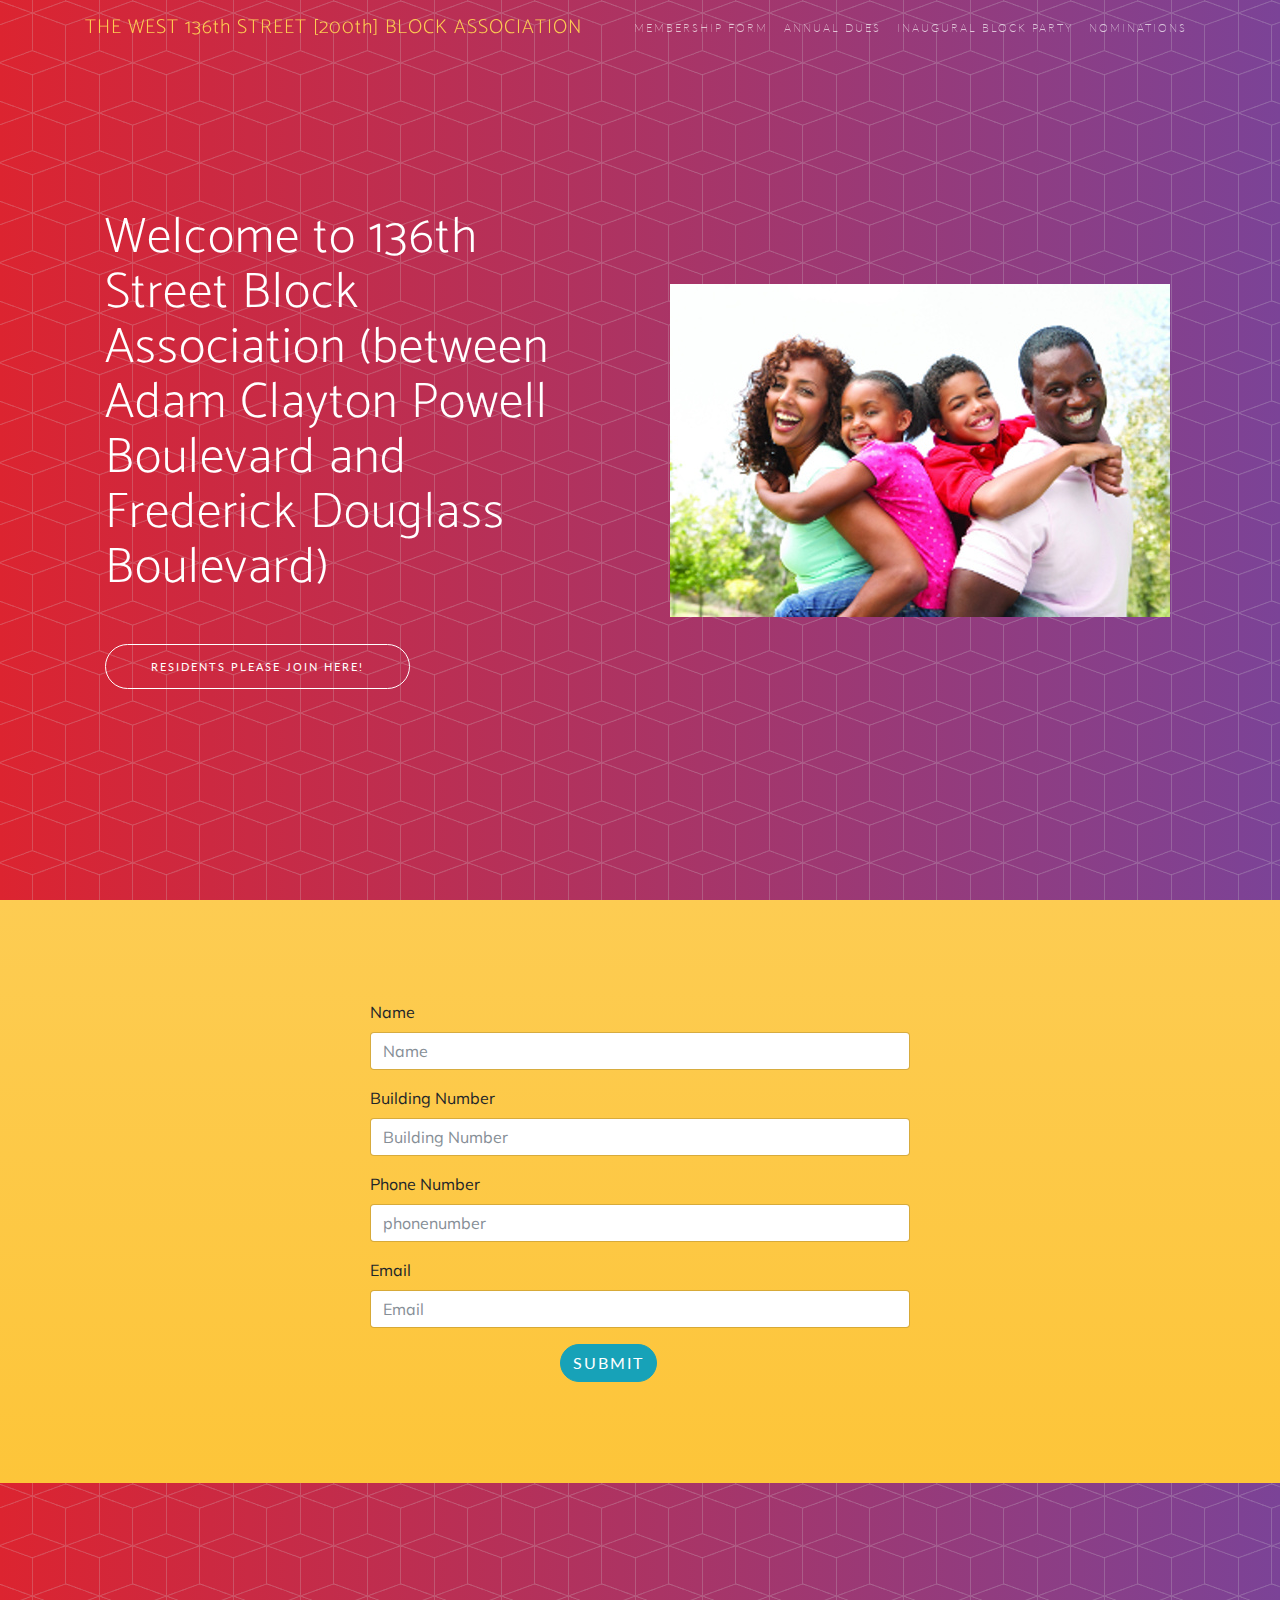
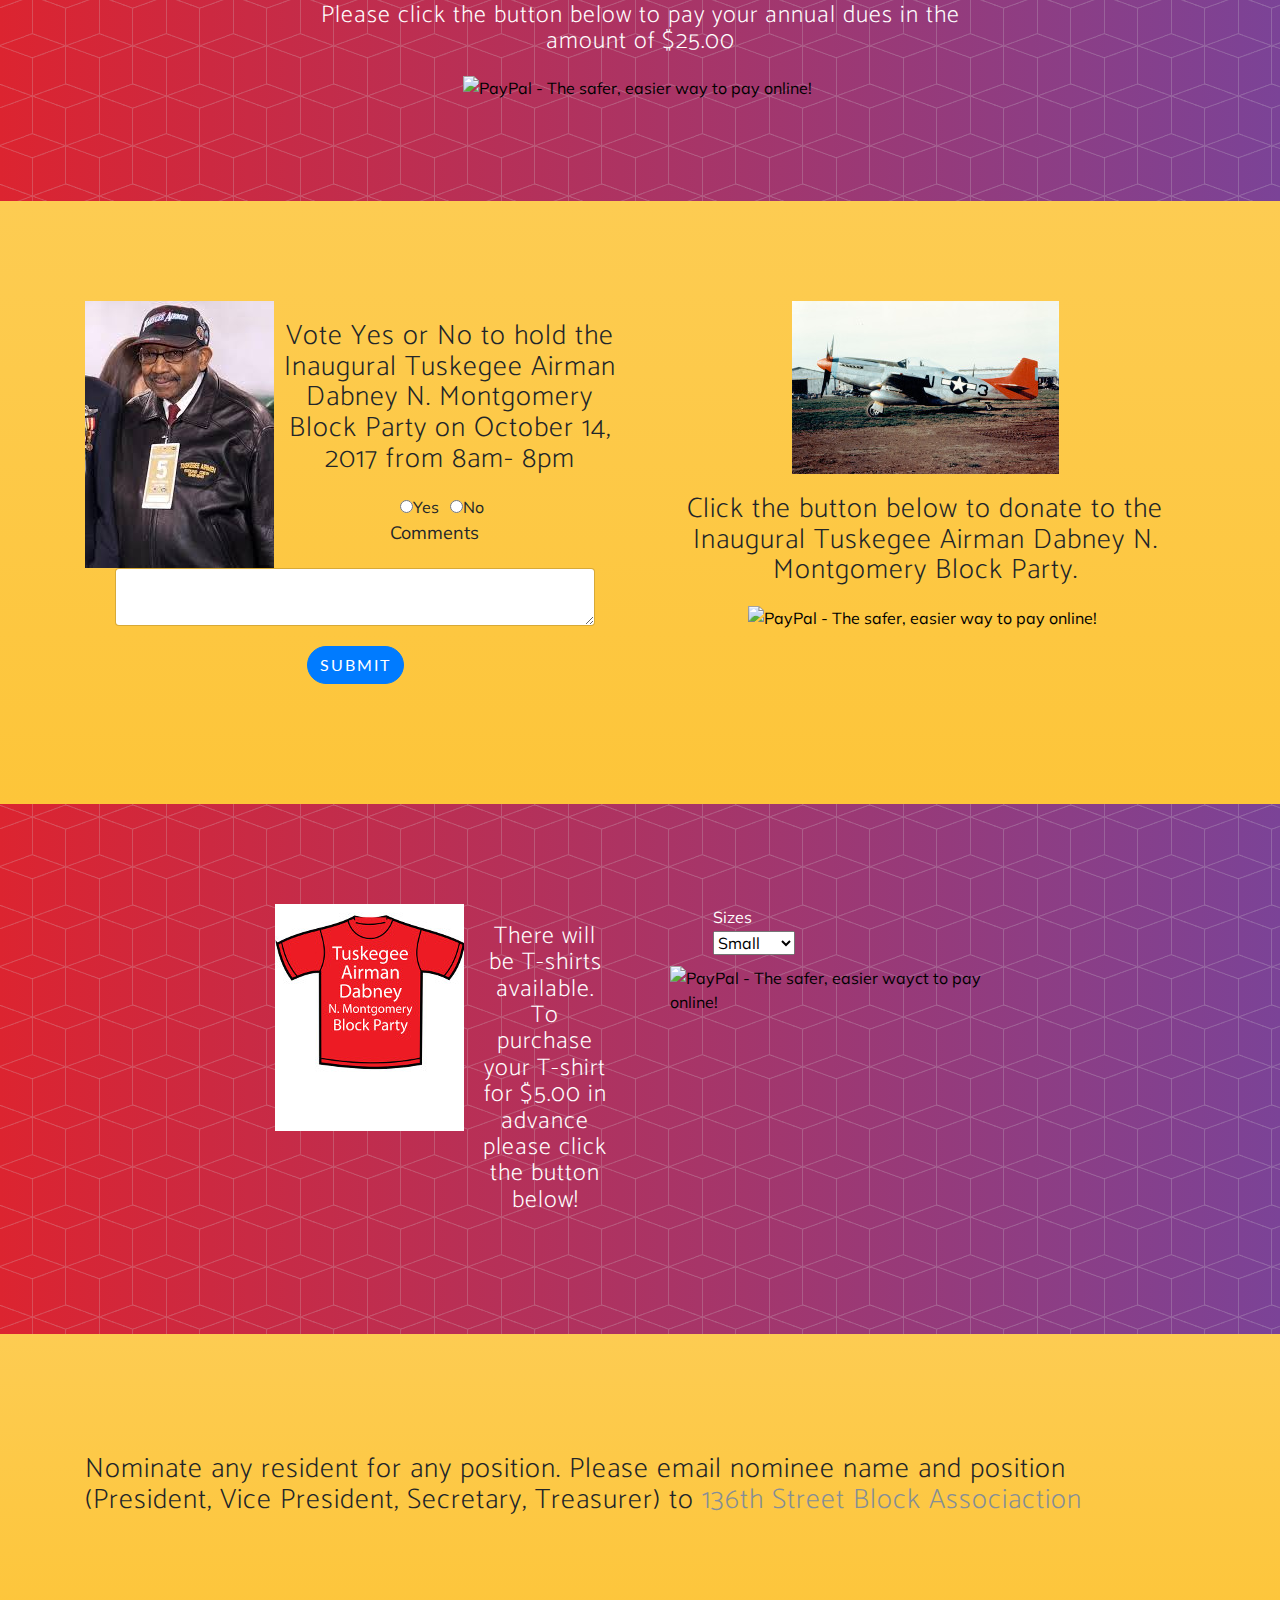
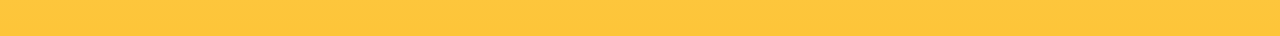
==== commit 78c6db56: "final version" ====
--- a/index.html
+++ b/index.html
@@ -49,6 +49,9 @@
             <li class="nav-item">
               <a class="nav-link js-scroll-trigger" href="#contact">Inaugural Block Party</a>
             </li>
+            <li class="nav-item">
+              <a class="nav-link js-scroll-trigger" href="#nominations">Nominations</a>
+            </li>
           </ul>
         </div>
       </div>
@@ -100,13 +103,14 @@
                       <input type="email" class="form-control" id="memberemail" placeholder="Email" name="memberemail">
                       
                     </div>
+                    <div class="row">
+                      <div class="col-4"></div>
+                      <div class="col-4"><input type="submit" class="btn btn-info" value="Submit"></div>
+                      <div class="col-4"></div>
+                    </div>
                     
             </form>
-            <div class="row">
-              <div class="col-4"></div>
-              <div class="col-4"><input type="submit" class="btn btn-info" value="Submit"></div>
-              <div class="col-4"></div>
-            </div>
+            
       </div>
           
           </div>
@@ -121,50 +125,22 @@
     <section class="masthead" id="annualdues">
       <div class="container">
         <div class="row">
-          <div class="col-6">
+          <div class="col-2"></div>
+          <div class="col-8">
             <div class="container text-center">
-              <p><h4>Please click the button below to pay your annaual dues in the amount of 25.00</h4></p>
+              <p><h4>Please click the button below to pay your annual dues in the amount of &#36;25.00</h4></p>
                 <form action="https://www.paypal.com/cgi-bin/webscr" method="post" target="_top">
                     <input type="hidden" name="cmd" value="_s-xclick">
                     <input type="hidden" name="hosted_button_id" value="X6QDNVRZC4TPE">
                     <input type="image" src="https://www.paypalobjects.com/en_US/i/btn/btn_paynowCC_LG.gif" border="0" name="submit" alt="PayPal - The safer, easier way to pay online!">
                     <img alt="" border="0" src="https://www.paypalobjects.com/en_US/i/scr/pixel.gif" width="1" height="1">
-                </form>
-
-             
-
-              
-            </div>
+                </form>             
+            </div>
+          </div>
+          <div class="col-2"></div>
           </div>
           <div class="col-6">
-            <div class="container text-center">
-              <p><h4>There will be T-shirts available. To purchase your T-shirt for 5.00 in advance please click the button below!</h4></p>
-              <div class="row">
-              <div class="col-4"></div>
-              <div class="col-4">
-                <form action="https://www.paypal.com/cgi-bin/webscr" method="post" target="_top">
-                    <input type="hidden" name="cmd" value="_s-xclick">
-                    <input type="hidden" name="hosted_button_id" value="UNKJRFQS65RYU">
-                    <table>
-                    <tr><td><input type="hidden" name="on0" value="Sizes">Sizes</td></tr><tr><td><select name="os0">
-                      <option value="Small">Small </option>
-                      <option value="Medium">Medium </option>
-                      <option value="Large">Large </option>
-                      <option value="XL">XL </option>
-                      <option value="XXL">XXL </option>
-                      <option value="2XXl">2XXl </option>
-                    </select> </td></tr>
-                    </table>
-                    <input type="image" src="https://www.paypalobjects.com/en_US/i/btn/btn_buynowCC_LG.gif" border="0" name="submit" alt="PayPal - The safer, easier wayct to pay online!">
-                    <img alt="" border="0" src="https://www.paypalobjects.com/en_US/i/scr/pixel.gif" width="1" height="1">
-                </form>
-              </div>
-              <div class="col-4"></div>
-              </div>
-
-              
-             
-            </div>
+
           </div>
         </div>
       </div>
@@ -189,29 +165,26 @@
                     <label class="form-check-label">
                       <input type="radio" class="form-check-input" name="no" id="noradio">No
                     </label>
-                    
-                    <div class="container">
-                      <div class="form-group">
-                     <p><label for="textarea">Comments</label>
-                      <textarea class="form-control" id="textarea" name="textarea" rows="2" cols="5"></textarea>
-                      <div class="form-actions">
-                      <input type="submit" class="btn btn-primary text-center" value="Submit">
+                      
+                      <div class="container">
+                          <div class="form-group">
+                         <p><label for="textarea">Comments</label>
+                          <textarea class="form-control" id="textarea" name="textarea" rows="2" cols="5"></textarea>
+                            <div class="form-actions">
+                            <input type="submit" class="btn btn-primary text-center" value="Submit">
+                            </div>
+                          </p>
+                        </div>
                       </div>
-                      </p>
-                    </div>
-                    </div>
-                    
-
-                    
-                  </div>         
+                    </div>         
                 </form>
-                </div>s
+                </div>
           </div>
           <!-- Block Party Donation  -->
           <div class="col-6">
             <img src="img/redtail.jpeg" class="img-responsive">
             <div class="container">
-              <p><h3>Click the button below to donate to the naugural Tuskegee Airman Dabney N. Montgomery Block Party.</h3> </p>
+              <p><h3>Click the button below to donate to the Inaugural Tuskegee Airman Dabney N. Montgomery Block Party.</h3> </p>
               <form action="https://www.paypal.com/cgi-bin/webscr" method="post" target="_top">
                   <input type="hidden" name="cmd" value="_s-xclick">
                   <input type="hidden" name="hosted_button_id" value="UELTHGN8CZVZJ">
@@ -222,8 +195,75 @@
             </div>
           </div>
         </div>
+      </div>      
+    </section>
+
+    <section class="masthead" id="tshirt">
+      <div class="container">
+        <div class="row">
+          <div class="col-2"></div>
+
+
+          <div class="col-8">
+            <div class="row">
+              <div class="col-6">
+                  <div class="row">
+                      <div class="col-6">
+                      <img src="img/tshirt.jpg" class="img-responsive pull-left">
+                      </div>
+                      <div class="col-6">
+                        <div class="container text-center pull-right">
+                          <p><h4>There will be T-shirts available. To purchase your T-shirt for &#36;5.00 in advance please click the button below!</h4></p> 
+                        </div>
+                      </div>
+                  </div>
+              </div>
+
+              <div class="col-6">
+
+                    <div class="container">
+                     <form action="https://www.paypal.com/cgi-bin/webscr" method="post" target="_top">
+                            <input type="hidden" name="cmd" value="_s-xclick">
+                            <input type="hidden" name="hosted_button_id" value="UNKJRFQS65RYU">
+                            <table>
+                            <tr><td><input type="hidden" name="on0" value="Sizes">Sizes</td></tr><tr><td><select name="os0">
+                              <option value="Small">Small </option>
+                              <option value="Medium">Medium </option>
+                              <option value="Large">Large </option>
+                              <option value="XL">XL </option>
+                              <option value="XXL">XXL </option>
+                              <option value="2XXl">2XXl </option>
+                            </select> </td></tr>
+                            </table>
+                            <input type="image" src="https://www.paypalobjects.com/en_US/i/btn/btn_buynowCC_LG.gif" border="0" name="submit" alt="PayPal - The safer, easier wayct to pay online!">
+                            <img alt="" border="0" src="https://www.paypalobjects.com/en_US/i/scr/pixel.gif" width="1" height="1">
+                        </form>
+                    </div>
+              </div>
+                </div>
+          </div>
+          <div class="col-2"></div>
+        </div>
       </div>
       
+    </section>
+
+    <section class="bg-primary" id="nominations">
+      <div class="container">
+        <p>
+          <h3>
+            Nominate any resident for any position. Please email nominee name and position (President, Vice President, Secretary, Treasurer) to <a href="mailto:136stblock200@gmail.com" class="text-muted">136th Street Block Associaction</a>
+          </h3>
+
+
+        </p>
+
+
+      </div>
+
+
+
+
     </section>
 
    <!--  <footer>
--- a/css/new-age.min.css
+++ b/css/new-age.min.css
@@ -1 +1 @@
-html,body{width:100%;height:100%}body{font-family:'Muli', 'Helvetica', 'Arial', 'sans-serif'}a{color:#fdcc52;-webkit-transition:all .35s;-moz-transition:all .35s;transition:all .35s}a:hover,a:focus{color:#fcbd20}hr{max-width:100px;margin:25px auto 0;border-width:1px;border-color:rgba(34, 34, 34, 0.1)}hr.light{border-color:white}h1,h2,h3,h4,h5,h6{font-family:'Catamaran', 'Helvetica', 'Arial', 'sans-serif';font-weight:200;letter-spacing:1px}p{font-size:18px;line-height:1.5;margin-bottom:20px}section{padding:100px 0}section h2{font-size:50px}#mainNav{border-color:rgba(34, 34, 34, 0.05);background-color:white;-webkit-transition:all .35s;-moz-transition:all .35s;transition:all .35s;font-family:'Catamaran', 'Helvetica', 'Arial', 'sans-serif';font-weight:200;letter-spacing:1px}#mainNav .navbar-brand{color:#fdcc52;font-family:'Catamaran', 'Helvetica', 'Arial', 'sans-serif';font-weight:200;letter-spacing:1px}#mainNav .navbar-brand:hover,#mainNav .navbar-brand:focus{color:#fcbd20}#mainNav .navbar-toggler{font-size:12px;padding:8px 10px;color:#222222}#mainNav .navbar-nav > li > a{font-size:11px;font-family:'Lato', 'Helvetica', 'Arial', 'sans-serif';letter-spacing:2px;text-transform:uppercase}#mainNav .navbar-nav > li > a.active{color:#fdcc52 !important;background-color:transparent}#mainNav .navbar-nav > li > a.active:hover{background-color:transparent}#mainNav .navbar-nav > li > a,#mainNav .navbar-nav > li > a:focus{color:#222222}#mainNav .navbar-nav > li > a:hover,#mainNav .navbar-nav > li > a:focus:hover{color:#fdcc52}@media (min-width: 992px){#mainNav{border-color:transparent;background-color:transparent}#mainNav .navbar-brand{color:fade(white, 70%)}#mainNav .navbar-brand:hover,#mainNav .navbar-brand:focus{color:white}#mainNav .navbar-nav > li > a,#mainNav .navbar-nav > li > a:focus{color:rgba(255, 255, 255, 0.7)}#mainNav .navbar-nav > li > a:hover,#mainNav .navbar-nav > li > a:focus:hover{color:white}#mainNav.navbar-shrink{border-color:rgba(34, 34, 34, 0.1);background-color:white}#mainNav.navbar-shrink .navbar-brand{color:#222222}#mainNav.navbar-shrink .navbar-brand:hover,#mainNav.navbar-shrink .navbar-brand:focus{color:#fdcc52}#mainNav.navbar-shrink .navbar-nav > li > a,#mainNav.navbar-shrink .navbar-nav > li > a:focus{color:#222222}#mainNav.navbar-shrink .navbar-nav > li > a:hover,#mainNav.navbar-shrink .navbar-nav > li > a:focus:hover{color:#fdcc52}}header.masthead{position:relative;width:100%;padding-top:150px;padding-bottom:100px;color:white;background:url("../img/bg-pattern.png"), #7b4397;background:url("../img/bg-pattern.png"), -webkit-linear-gradient(to left, #7b4397, #dc2430);background:url("../img/bg-pattern.png"), linear-gradient(to left, #7b4397, #dc2430)}header.masthead .header-content{max-width:500px;margin-bottom:100px;text-align:center}header.masthead .header-content h1{font-size:30px}header.masthead .device-container{max-width:325px;margin-right:auto;margin-left:auto}header.masthead .device-container .screen img{border-radius:3px}@media (min-width: 992px){header.masthead{height:100vh;min-height:775px;padding-top:0;padding-bottom:0}header.masthead .header-content{margin-bottom:0;text-align:left}header.masthead .header-content h1{font-size:50px}header.masthead .device-container{max-width:325px}}section.download{position:relative;padding:150px 0}section.download h2{font-size:50px;margin-top:0}section.download .badges .badge-link{display:block;margin-bottom:25px}section.download .badges .badge-link:last-child{margin-bottom:0}section.download .badges .badge-link img{height:60px}@media (min-width: 768px){section.download .badges .badge-link{display:inline-block;margin-bottom:0}}@media (min-width: 768px){section.download h2{font-size:70px}}section.features .section-heading{margin-bottom:100px}section.features .section-heading h2{margin-top:0}section.features .section-heading p{margin-bottom:0}section.features .device-container,section.features .feature-item{max-width:325px;margin:0 auto}section.features .device-container{margin-bottom:100px}@media (min-width: 992px){section.features .device-container{margin-bottom:0}}section.features .feature-item{padding-top:50px;padding-bottom:50px;text-align:center}section.features .feature-item h3{font-size:30px}section.features .feature-item i{font-size:80px;display:block;margin-bottom:15px;background:-webkit-linear-gradient(to left, #7b4397, #dc2430);background:linear-gradient(to left, #7b4397, #dc2430);-webkit-background-clip:text;-webkit-text-fill-color:transparent}section.cta{position:relative;padding:250px 0;background-image:url("../img/bg-cta.jpg");background-position:center;-webkit-background-size:cover;-moz-background-size:cover;-o-background-size:cover;background-size:cover}section.cta .cta-content{position:relative;z-index:1}section.cta .cta-content h2{font-size:50px;max-width:450px;margin-top:0;margin-bottom:25px;color:white}@media (min-width: 768px){section.cta .cta-content h2{font-size:80px}}section.cta .overlay{position:absolute;top:0;left:0;width:100%;height:100%;background-color:rgba(0, 0, 0, 0.5)}section.contact{text-align:center}section.contact h2{margin-top:0;margin-bottom:25px}section.contact h2 i{color:#dd4b39}section.contact ul.list-social{margin-bottom:0}section.contact ul.list-social li a{font-size:40px;line-height:80px;display:block;width:80px;height:80px;color:white;border-radius:100%}section.contact ul.list-social li.social-twitter a{background-color:#1da1f2}section.contact ul.list-social li.social-twitter a:hover{background-color:#0d95e8}section.contact ul.list-social li.social-facebook a{background-color:#3b5998}section.contact ul.list-social li.social-facebook a:hover{background-color:#344e86}section.contact ul.list-social li.social-google-plus a{background-color:#dd4b39}section.contact ul.list-social li.social-google-plus a:hover{background-color:#d73925}footer{padding:25px 0;text-align:center;color:rgba(255, 255, 255, 0.3);background-color:#222222}footer p{font-size:12px;margin:0}footer ul{margin-bottom:0}footer ul li a{font-size:12px;color:rgba(255, 255, 255, 0.3)}footer ul li a:hover,footer ul li a:focus,footer ul li a:active,footer ul li a.active{text-decoration:none}.bg-primary{background:#fdcc52;background:-webkit-linear-gradient(#fdcc52, #fdc539);background:linear-gradient(#fdcc52, #fdc539)}.text-primary{color:#fdcc52}.no-gutter > [class*='col-']{padding-right:0;padding-left:0}.btn-outline{color:white;border:1px solid;border-color:white}.btn-outline:hover,.btn-outline:focus,.btn-outline:active,.btn-outline.active{color:white;border-color:#fdcc52;background-color:#fdcc52}.btn{border-radius:300px;font-family:'Lato', 'Helvetica', 'Arial', 'sans-serif';letter-spacing:2px;text-transform:uppercase}.btn-xl{font-size:11px;padding:15px 45px}section.masthead{color:white;background:url("../img/bg-pattern.png"), #7b4397;background:url("../img/bg-pattern.png"), -webkit-linear-gradient(to left, #7b4397, #dc2430);background:url("../img/bg-pattern.png"), linear-gradient(to left, #7b4397, #dc2430)}.form-actions{text-align:center}body div form table{position:relative;left:42px;margin-bottom:10px !important}+html,body{width:100%;height:100%}body{font-family:'Muli', 'Helvetica', 'Arial', 'sans-serif'}a{color:black;-webkit-transition:all .35s;-moz-transition:all .35s;transition:all .35s}a:hover,a:focus{color:blue}hr{max-width:100px;margin:25px auto 0;border-width:1px;border-color:rgba(34, 34, 34, 0.1)}hr.light{border-color:white}h1,h2,h3,h4,h5,h6{font-family:'Catamaran', 'Helvetica', 'Arial', 'sans-serif';font-weight:200;letter-spacing:1px}p{font-size:18px;line-height:1.5;margin-bottom:20px}section{padding:100px 0}section h2{font-size:50px}#mainNav{border-color:rgba(34, 34, 34, 0.05);background-color:white;-webkit-transition:all .35s;-moz-transition:all .35s;transition:all .35s;font-family:'Catamaran', 'Helvetica', 'Arial', 'sans-serif';font-weight:200;letter-spacing:1px}#mainNav .navbar-brand{color:#fdcc52;font-family:'Catamaran', 'Helvetica', 'Arial', 'sans-serif';font-weight:200;letter-spacing:1px}#mainNav .navbar-brand:hover,#mainNav .navbar-brand:focus{color:#fcbd20}#mainNav .navbar-toggler{font-size:12px;padding:8px 10px;color:#222222}#mainNav .navbar-nav > li > a{font-size:11px;font-family:'Lato', 'Helvetica', 'Arial', 'sans-serif';letter-spacing:2px;text-transform:uppercase}#mainNav .navbar-nav > li > a.active{color:#fdcc52 !important;background-color:transparent}#mainNav .navbar-nav > li > a.active:hover{background-color:transparent}#mainNav .navbar-nav > li > a,#mainNav .navbar-nav > li > a:focus{color:#222222}#mainNav .navbar-nav > li > a:hover,#mainNav .navbar-nav > li > a:focus:hover{color:#fdcc52}@media (min-width: 992px){#mainNav{border-color:transparent;background-color:transparent}#mainNav .navbar-brand{color:fade(white, 70%)}#mainNav .navbar-brand:hover,#mainNav .navbar-brand:focus{color:white}#mainNav .navbar-nav > li > a,#mainNav .navbar-nav > li > a:focus{color:rgba(255, 255, 255, 0.7)}#mainNav .navbar-nav > li > a:hover,#mainNav .navbar-nav > li > a:focus:hover{color:white}#mainNav.navbar-shrink{border-color:rgba(34, 34, 34, 0.1);background-color:white}#mainNav.navbar-shrink .navbar-brand{color:#222222}#mainNav.navbar-shrink .navbar-brand:hover,#mainNav.navbar-shrink .navbar-brand:focus{color:#fdcc52}#mainNav.navbar-shrink .navbar-nav > li > a,#mainNav.navbar-shrink .navbar-nav > li > a:focus{color:#222222}#mainNav.navbar-shrink .navbar-nav > li > a:hover,#mainNav.navbar-shrink .navbar-nav > li > a:focus:hover{color:#fdcc52}}header.masthead{position:relative;width:100%;padding-top:150px;padding-bottom:100px;color:white;background:url("../img/bg-pattern.png"), #7b4397;background:url("../img/bg-pattern.png"), -webkit-linear-gradient(to left, #7b4397, #dc2430);background:url("../img/bg-pattern.png"), linear-gradient(to left, #7b4397, #dc2430)}header.masthead .header-content{max-width:500px;margin-bottom:100px;text-align:center}header.masthead .header-content h1{font-size:30px}header.masthead .device-container{max-width:325px;margin-right:auto;margin-left:auto}header.masthead .device-container .screen img{border-radius:3px}@media (min-width: 992px){header.masthead{height:100vh;min-height:775px;padding-top:0;padding-bottom:0}header.masthead .header-content{margin-bottom:0;text-align:left}header.masthead .header-content h1{font-size:50px}header.masthead .device-container{max-width:325px}}section.download{position:relative;padding:150px 0}section.download h2{font-size:50px;margin-top:0}section.download .badges .badge-link{display:block;margin-bottom:25px}section.download .badges .badge-link:last-child{margin-bottom:0}section.download .badges .badge-link img{height:60px}@media (min-width: 768px){section.download .badges .badge-link{display:inline-block;margin-bottom:0}}@media (min-width: 768px){section.download h2{font-size:70px}}section.features .section-heading{margin-bottom:100px}section.features .section-heading h2{margin-top:0}section.features .section-heading p{margin-bottom:0}section.features .device-container,section.features .feature-item{max-width:325px;margin:0 auto}section.features .device-container{margin-bottom:100px}@media (min-width: 992px){section.features .device-container{margin-bottom:0}}section.features .feature-item{padding-top:50px;padding-bottom:50px;text-align:center}section.features .feature-item h3{font-size:30px}section.features .feature-item i{font-size:80px;display:block;margin-bottom:15px;background:-webkit-linear-gradient(to left, #7b4397, #dc2430);background:linear-gradient(to left, #7b4397, #dc2430);-webkit-background-clip:text;-webkit-text-fill-color:transparent}section.cta{position:relative;padding:250px 0;background-image:url("../img/bg-cta.jpg");background-position:center;-webkit-background-size:cover;-moz-background-size:cover;-o-background-size:cover;background-size:cover}section.cta .cta-content{position:relative;z-index:1}section.cta .cta-content h2{font-size:50px;max-width:450px;margin-top:0;margin-bottom:25px;color:white}@media (min-width: 768px){section.cta .cta-content h2{font-size:80px}}section.cta .overlay{position:absolute;top:0;left:0;width:100%;height:100%;background-color:rgba(0, 0, 0, 0.5)}section.contact{text-align:center}section.contact h2{margin-top:0;margin-bottom:25px}section.contact h2 i{color:#dd4b39}section.contact ul.list-social{margin-bottom:0}section.contact ul.list-social li a{font-size:40px;line-height:80px;display:block;width:80px;height:80px;color:white;border-radius:100%}section.contact ul.list-social li.social-twitter a{background-color:#1da1f2}section.contact ul.list-social li.social-twitter a:hover{background-color:#0d95e8}section.contact ul.list-social li.social-facebook a{background-color:#3b5998}section.contact ul.list-social li.social-facebook a:hover{background-color:#344e86}section.contact ul.list-social li.social-google-plus a{background-color:#dd4b39}section.contact ul.list-social li.social-google-plus a:hover{background-color:#d73925}footer{padding:25px 0;text-align:center;color:rgba(255, 255, 255, 0.3);background-color:#222222}footer p{font-size:12px;margin:0}footer ul{margin-bottom:0}footer ul li a{font-size:12px;color:rgba(255, 255, 255, 0.3)}footer ul li a:hover,footer ul li a:focus,footer ul li a:active,footer ul li a.active{text-decoration:none}.bg-primary{background:#fdcc52;background:-webkit-linear-gradient(#fdcc52, #fdc539);background:linear-gradient(#fdcc52, #fdc539)}.text-primary{color:#fdcc52}.no-gutter > [class*='col-']{padding-right:0;padding-left:0}.btn-outline{color:white;border:1px solid;border-color:white}.btn-outline:hover,.btn-outline:focus,.btn-outline:active,.btn-outline.active{color:white;border-color:#fdcc52;background-color:#fdcc52}.btn{border-radius:300px;font-family:'Lato', 'Helvetica', 'Arial', 'sans-serif';letter-spacing:2px;text-transform:uppercase}.btn-xl{font-size:11px;padding:15px 45px}section.masthead{color:white;background:url("../img/bg-pattern.png"), #7b4397;background:url("../img/bg-pattern.png"), -webkit-linear-gradient(to left, #7b4397, #dc2430);background:url("../img/bg-pattern.png"), linear-gradient(to left, #7b4397, #dc2430)}.form-actions{text-align:center}body div form table{position:relative;left:42px;margin-bottom:10px !important}.mail{color:#000}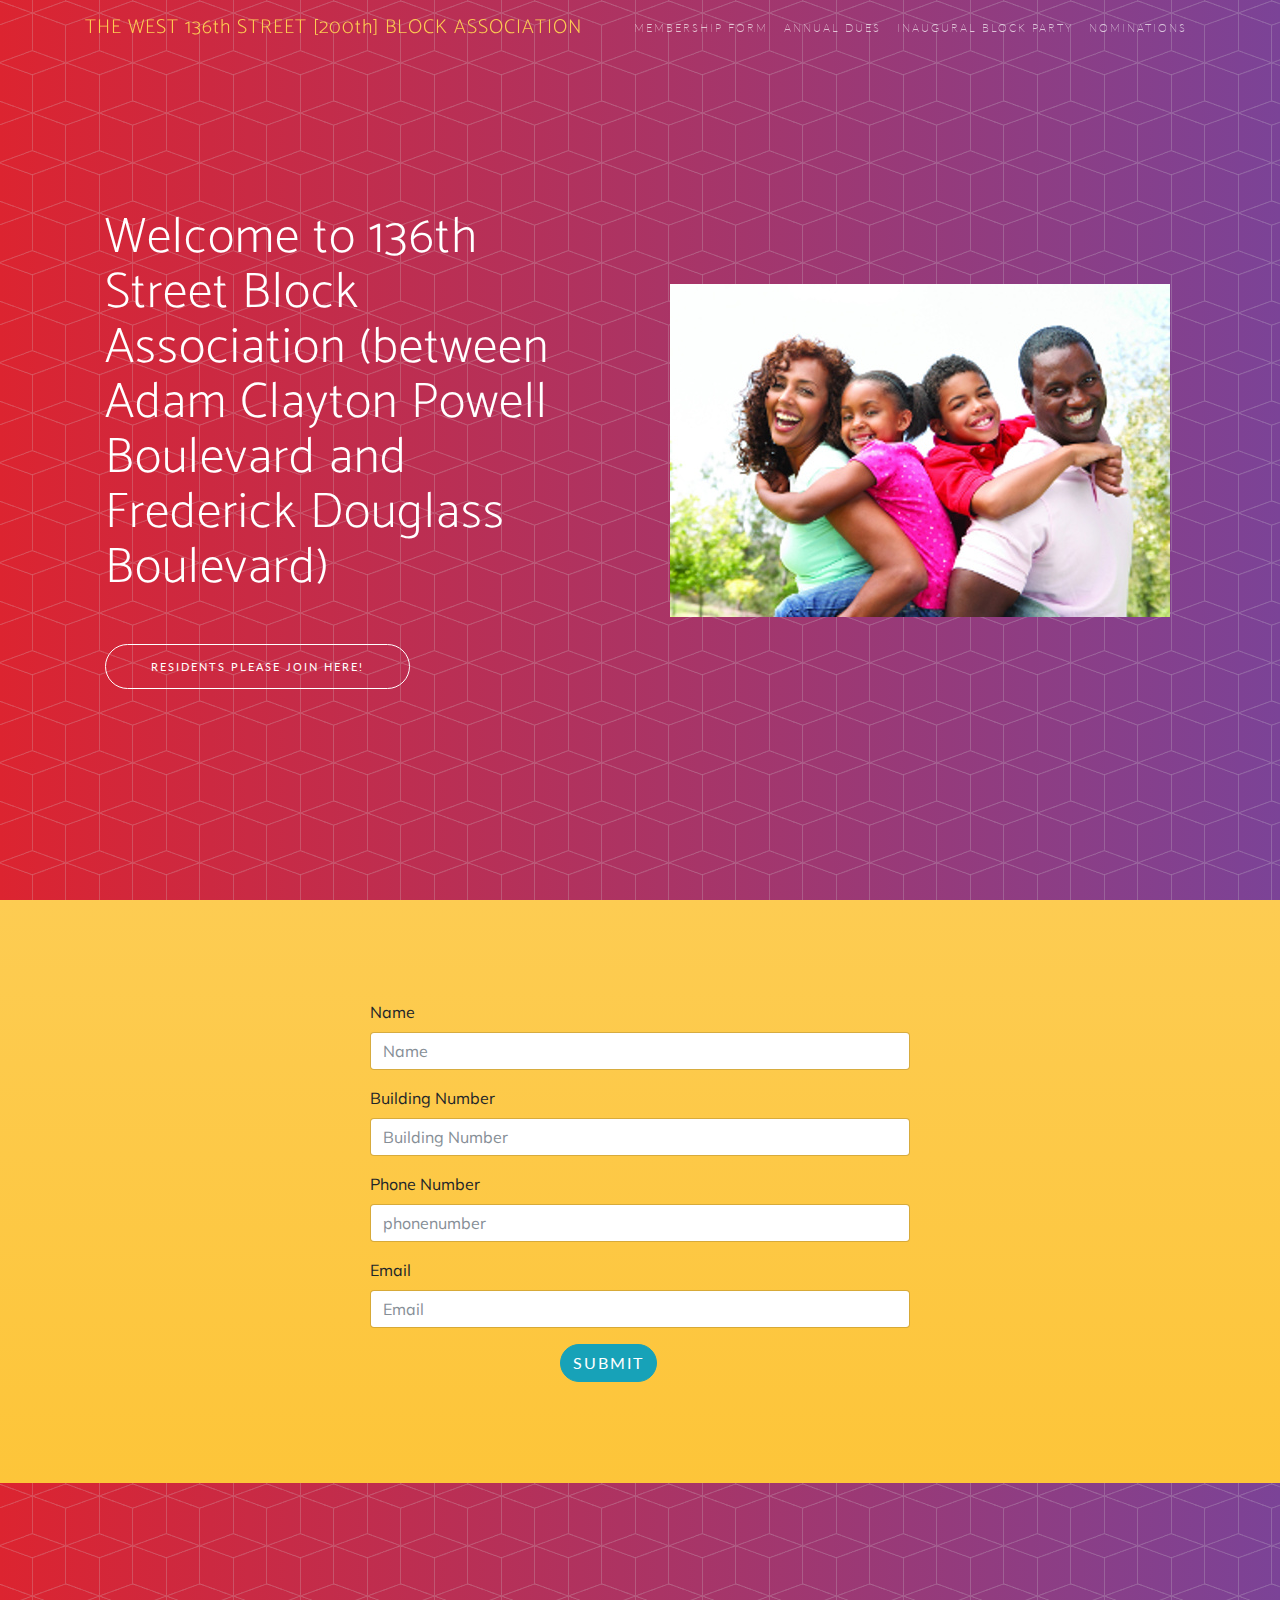
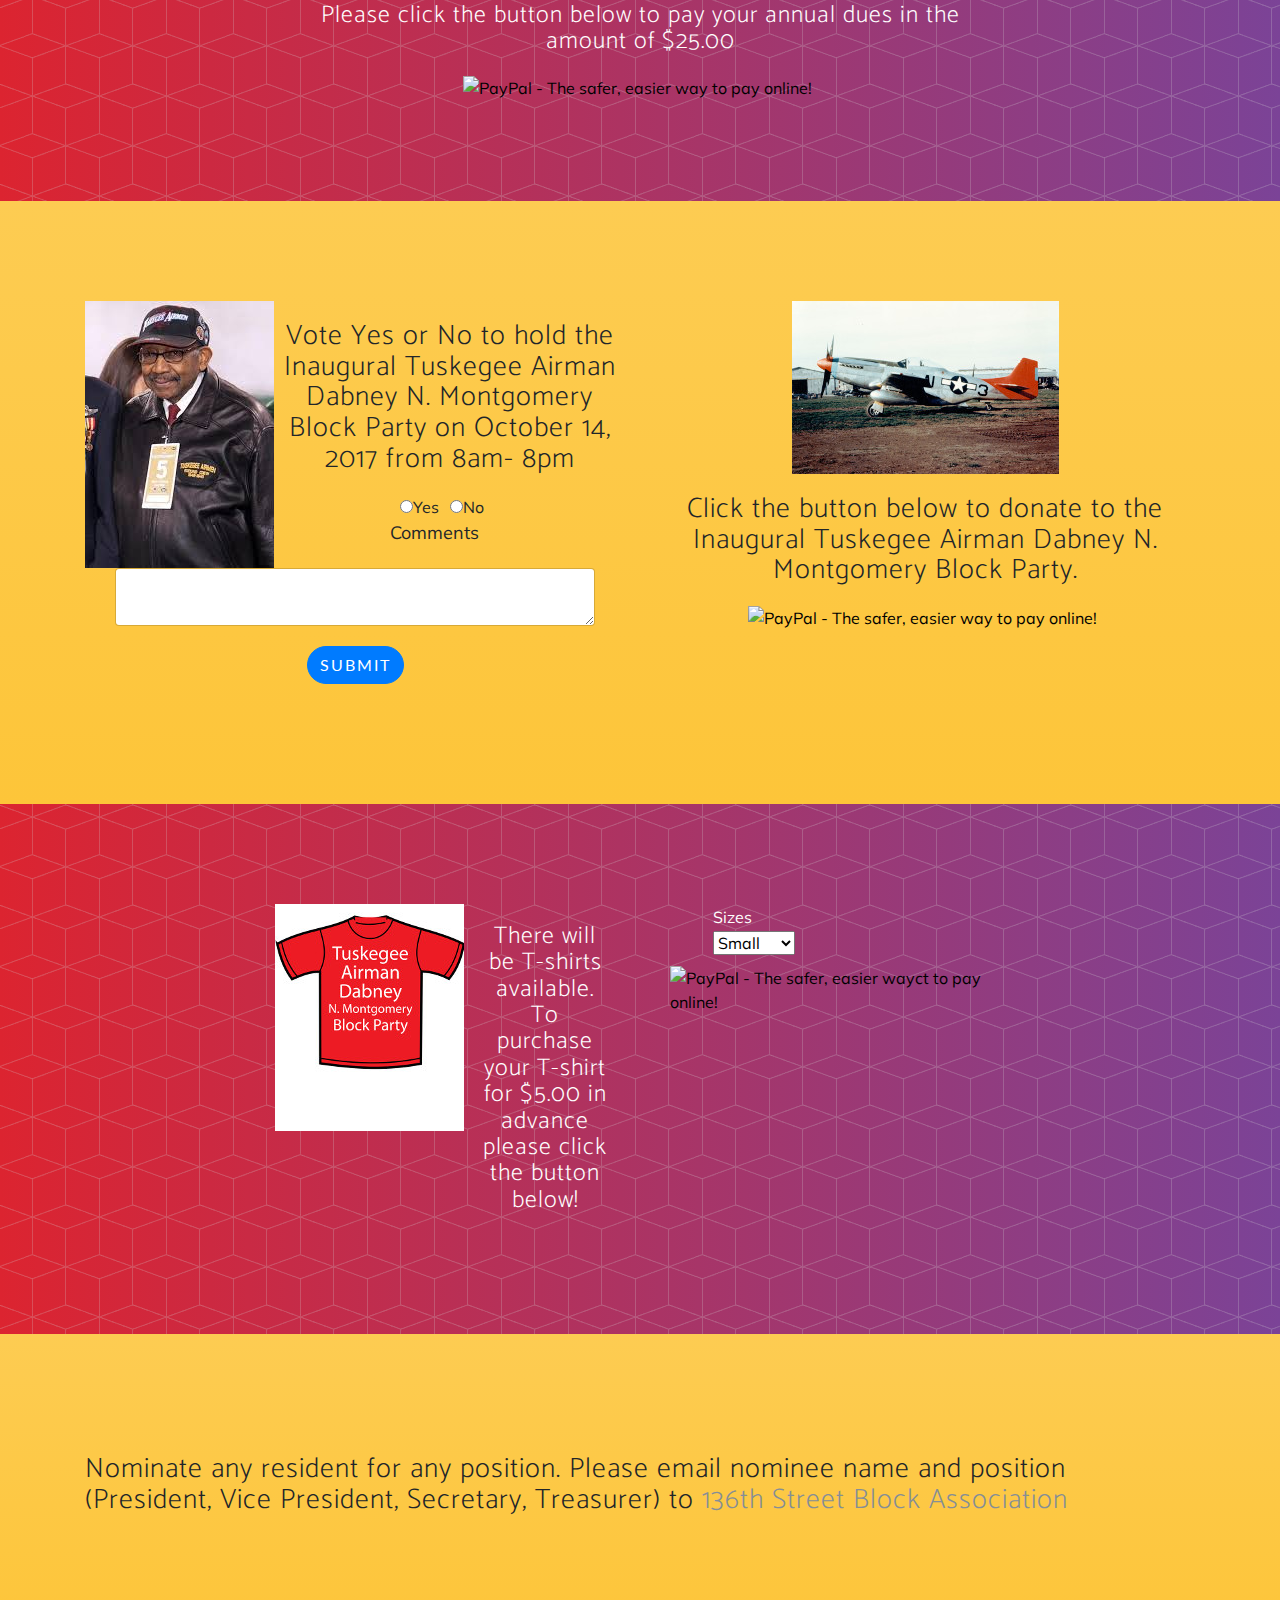
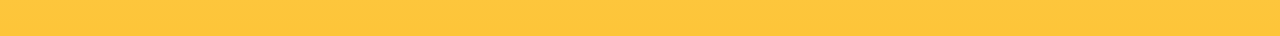
==== commit b1cb714b: "final version edited" ====
--- a/index.html
+++ b/index.html
@@ -252,7 +252,7 @@
       <div class="container">
         <p>
           <h3>
-            Nominate any resident for any position. Please email nominee name and position (President, Vice President, Secretary, Treasurer) to <a href="mailto:136stblock200@gmail.com" class="text-muted">136th Street Block Associaction</a>
+            Nominate any resident for any position. Please email nominee name and position (President, Vice President, Secretary, Treasurer) to <a href="mailto:136stblock200@gmail.com" class="text-muted">136th Street Block Association</a>
           </h3>
 
 
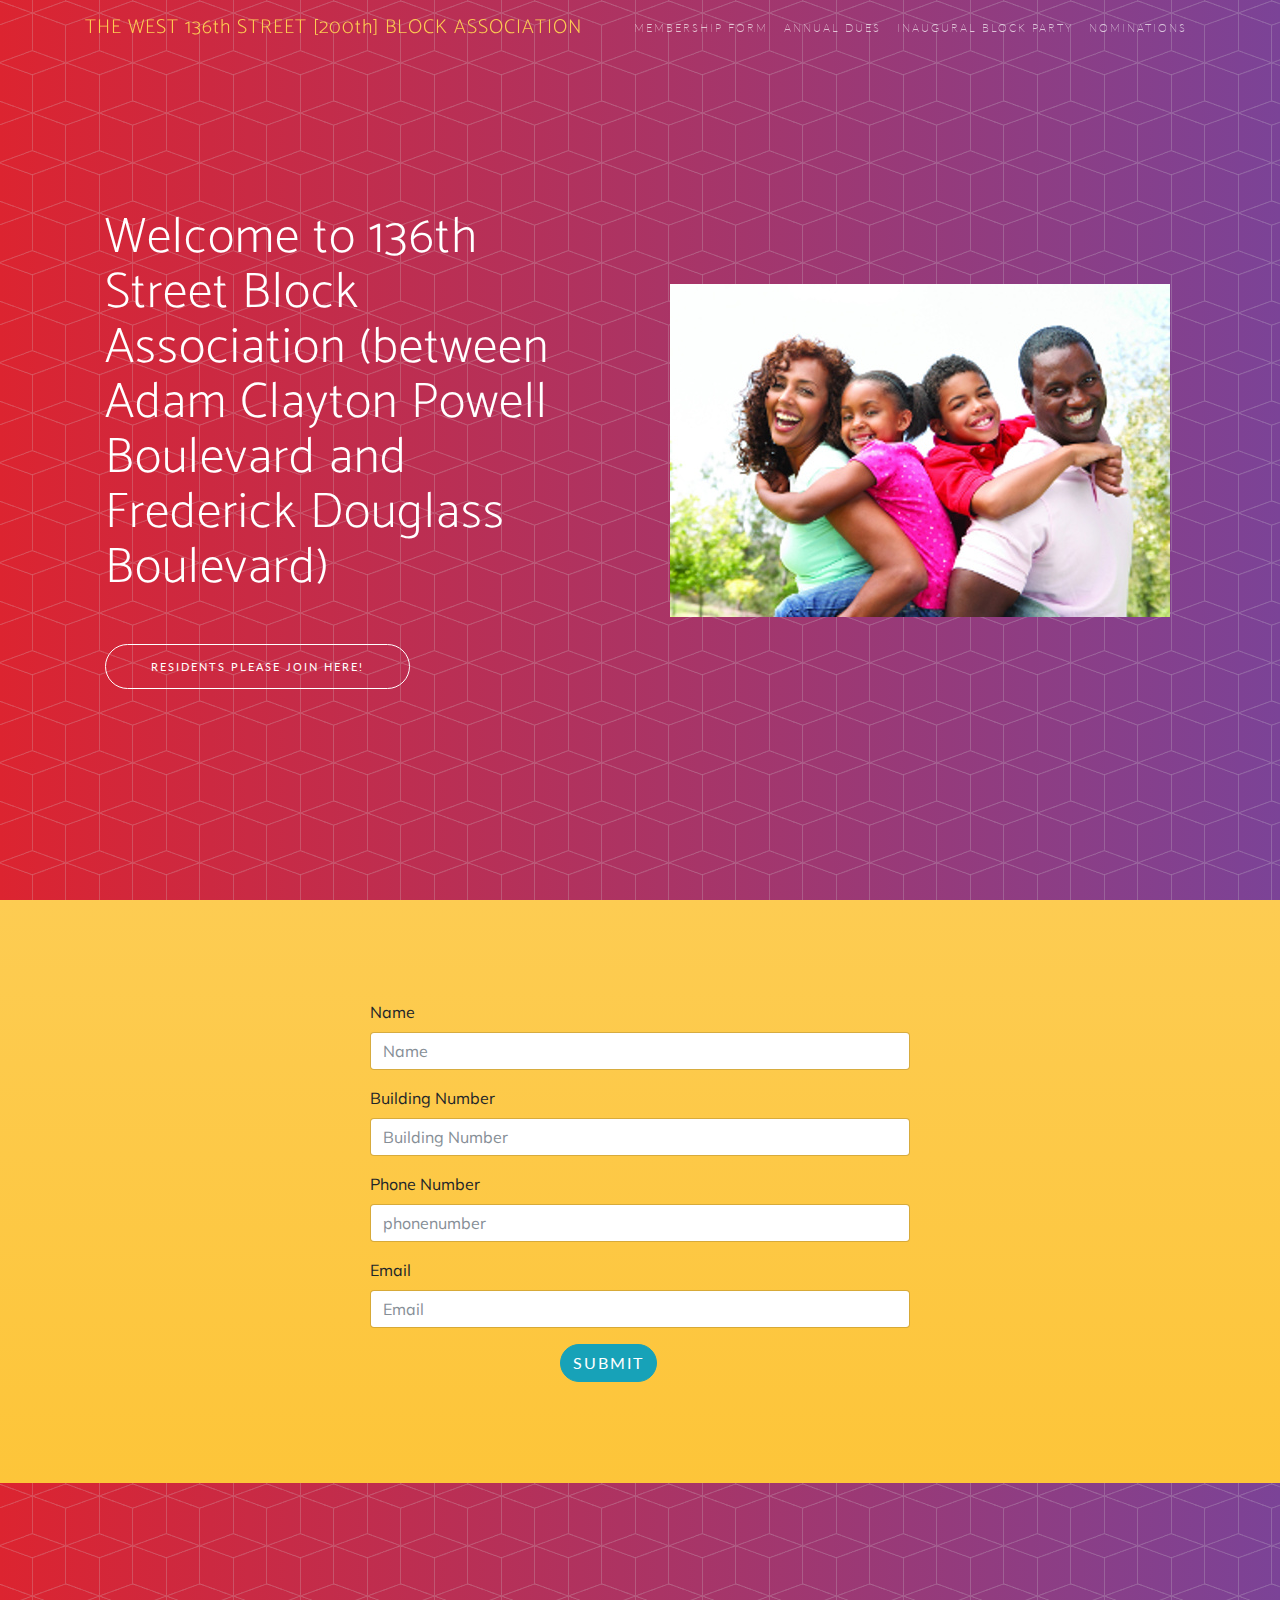
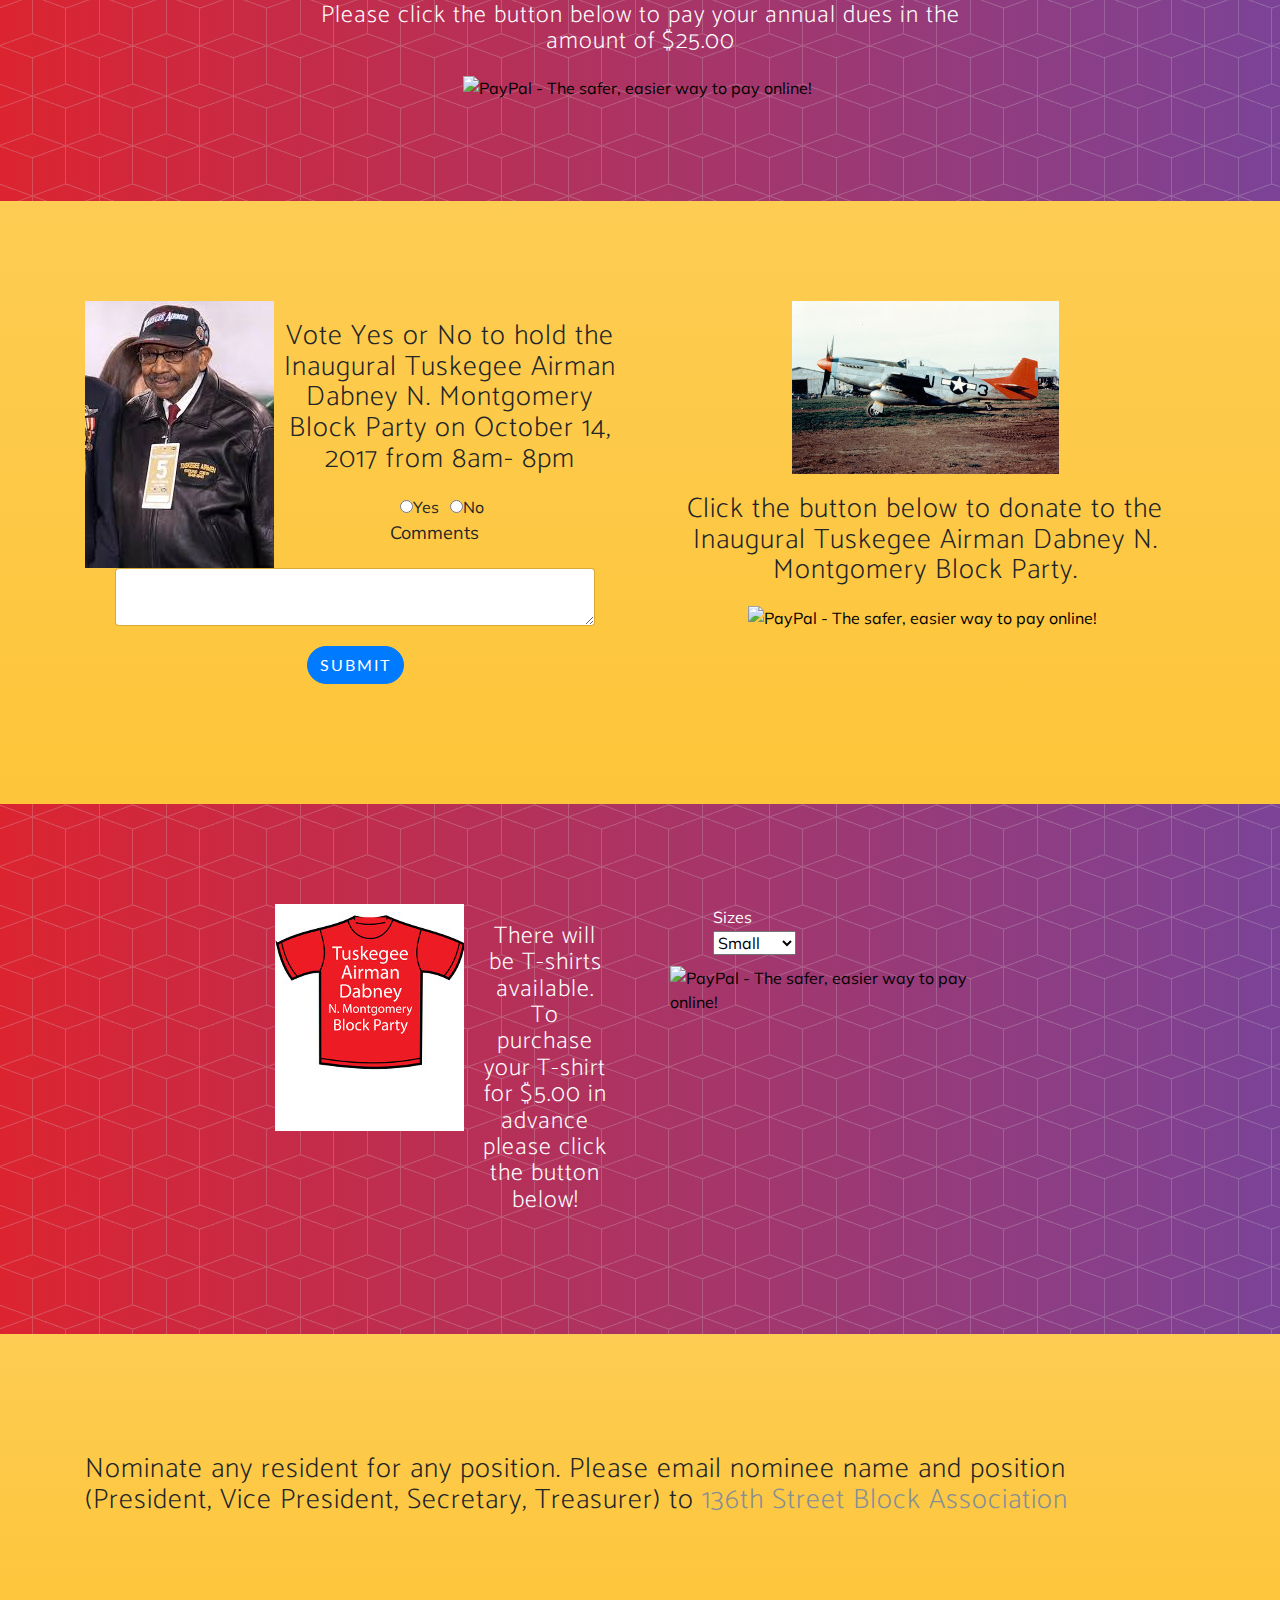
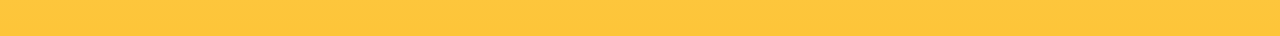
==== commit 6e98ab21: "Edited PayPal buttons because of change in PayPal account by customer" ====
--- a/index.html
+++ b/index.html
@@ -77,49 +77,49 @@
 
     <section class="bg-primary" id="membership-form">
 
-            <!-- Contact Form --> 
-<div class="container">    
-    <div class="row"> 
+            <!-- Contact Form -->
+<div class="container">
+    <div class="row">
       <div class="col-3"></div>
         <div class="col-6">
                <form method="post" action="contact.php">
                     <div class="form-group">
                       <label for="membername">Name</label>
                       <input type="text" class="form-control" id="membername" placeholder="Name" name="membername">
-                      
+
                     </div>
                     <div class="form-group">
                       <label for="buildingnumber">Building Number</label>
                       <input type="text" class="form-control" id="buildingnumber" placeholder="Building Number" name="buildingnumber">
-                      
+
                     </div>
                     <div class="form-group">
                       <label for="phonenumber">Phone Number</label>
                       <input type="tel" class="form-control" id="phonenumber" placeholder="phonenumber" name="phonenumber">
-                      
+
                     </div>
                     <div class="form-group">
                       <label for="memberemail">Email</label>
                       <input type="email" class="form-control" id="memberemail" placeholder="Email" name="memberemail">
-                      
+
                     </div>
                     <div class="row">
                       <div class="col-4"></div>
                       <div class="col-4"><input type="submit" class="btn btn-info" value="Submit"></div>
                       <div class="col-4"></div>
                     </div>
-                    
+
             </form>
-            
-      </div>
-          
-          </div>
-          
+
+      </div>
+
+          </div>
+
       <div class="col-3"></div>
     </div>
   </div>
 
-     
+
     </section>
 
     <section class="masthead" id="annualdues">
@@ -129,12 +129,22 @@
           <div class="col-8">
             <div class="container text-center">
               <p><h4>Please click the button below to pay your annual dues in the amount of &#36;25.00</h4></p>
-                <form action="https://www.paypal.com/cgi-bin/webscr" method="post" target="_top">
+               <!--  <form action="https://www.paypal.com/cgi-bin/webscr" method="post" target="_top">
                     <input type="hidden" name="cmd" value="_s-xclick">
                     <input type="hidden" name="hosted_button_id" value="X6QDNVRZC4TPE">
                     <input type="image" src="https://www.paypalobjects.com/en_US/i/btn/btn_paynowCC_LG.gif" border="0" name="submit" alt="PayPal - The safer, easier way to pay online!">
                     <img alt="" border="0" src="https://www.paypalobjects.com/en_US/i/scr/pixel.gif" width="1" height="1">
-                </form>             
+                </form>  -->
+                <!-- PayPal Code Annual Dues -->
+                <form action="https://www.paypal.com/cgi-bin/webscr" method="post" target="_top">
+                    <input type="hidden" name="cmd" value="_s-xclick">
+                    <input type="hidden" name="hosted_button_id" value="B9RPH68TXQ8EJ">
+                    <input type="image" src="https://www.paypalobjects.com/en_US/i/btn/btn_buynowCC_LG.gif" border="0" name="submit" alt="PayPal - The safer, easier way to pay online!">
+                    <img alt="" border="0" src="https://www.paypalobjects.com/en_US/i/scr/pixel.gif" width="1" height="1">
+                </form>
+
+
+
             </div>
           </div>
           <div class="col-2"></div>
@@ -144,18 +154,18 @@
           </div>
         </div>
       </div>
-    
-    </section>
-
-    
+
+    </section>
+
+
 <!-- Block Club Party -->
     <section class="contact bg-primary" id="contact">
       <div class="container">
         <div class="row">
           <div class="col-6">
           <img src="img/airman.jpeg" class="img-responsive pull-left">
-            <p><h3>Vote Yes or No to hold the Inaugural Tuskegee Airman Dabney N. Montgomery Block Party on October 14, 2017 from 8am- 8pm</h3></p>  
-            <div class="container">          
+            <p><h3>Vote Yes or No to hold the Inaugural Tuskegee Airman Dabney N. Montgomery Block Party on October 14, 2017 from 8am- 8pm</h3></p>
+            <div class="container">
              <form method="post" action="vote.php">
                   <div class="form-check">
                     <label class="form-check-label">
@@ -165,7 +175,7 @@
                     <label class="form-check-label">
                       <input type="radio" class="form-check-input" name="no" id="noradio">No
                     </label>
-                      
+
                       <div class="container">
                           <div class="form-group">
                          <p><label for="textarea">Comments</label>
@@ -176,7 +186,7 @@
                           </p>
                         </div>
                       </div>
-                    </div>         
+                    </div>
                 </form>
                 </div>
           </div>
@@ -185,17 +195,19 @@
             <img src="img/redtail.jpeg" class="img-responsive">
             <div class="container">
               <p><h3>Click the button below to donate to the Inaugural Tuskegee Airman Dabney N. Montgomery Block Party.</h3> </p>
+              <!--- Donation Button -->
               <form action="https://www.paypal.com/cgi-bin/webscr" method="post" target="_top">
                   <input type="hidden" name="cmd" value="_s-xclick">
-                  <input type="hidden" name="hosted_button_id" value="UELTHGN8CZVZJ">
+                  <input type="hidden" name="hosted_button_id" value="SSAXTTG8Q45NN">
                   <input type="image" src="https://www.paypalobjects.com/en_US/i/btn/btn_donateCC_LG.gif" border="0" name="submit" alt="PayPal - The safer, easier way to pay online!">
                   <img alt="" border="0" src="https://www.paypalobjects.com/en_US/i/scr/pixel.gif" width="1" height="1">
               </form>
 
+
             </div>
           </div>
         </div>
-      </div>      
+      </div>
     </section>
 
     <section class="masthead" id="tshirt">
@@ -213,7 +225,7 @@
                       </div>
                       <div class="col-6">
                         <div class="container text-center pull-right">
-                          <p><h4>There will be T-shirts available. To purchase your T-shirt for &#36;5.00 in advance please click the button below!</h4></p> 
+                          <p><h4>There will be T-shirts available. To purchase your T-shirt for &#36;5.00 in advance please click the button below!</h4></p>
                         </div>
                       </div>
                   </div>
@@ -222,22 +234,24 @@
               <div class="col-6">
 
                     <div class="container">
-                     <form action="https://www.paypal.com/cgi-bin/webscr" method="post" target="_top">
-                            <input type="hidden" name="cmd" value="_s-xclick">
-                            <input type="hidden" name="hosted_button_id" value="UNKJRFQS65RYU">
-                            <table>
-                            <tr><td><input type="hidden" name="on0" value="Sizes">Sizes</td></tr><tr><td><select name="os0">
-                              <option value="Small">Small </option>
-                              <option value="Medium">Medium </option>
-                              <option value="Large">Large </option>
-                              <option value="XL">XL </option>
-                              <option value="XXL">XXL </option>
-                              <option value="2XXl">2XXl </option>
-                            </select> </td></tr>
-                            </table>
-                            <input type="image" src="https://www.paypalobjects.com/en_US/i/btn/btn_buynowCC_LG.gif" border="0" name="submit" alt="PayPal - The safer, easier wayct to pay online!">
-                            <img alt="" border="0" src="https://www.paypalobjects.com/en_US/i/scr/pixel.gif" width="1" height="1">
-                        </form>
+                      <!-- Tshirt Button -->
+                      <form action="https://www.paypal.com/cgi-bin/webscr" method="post" target="_top">
+                          <input type="hidden" name="cmd" value="_s-xclick">
+                          <input type="hidden" name="hosted_button_id" value="HBEMWUGWPAKWN">
+                          <table>
+                          <tr><td><input type="hidden" name="on0" value="Sizes">Sizes</td></tr><tr><td><select name="os0">
+                          	<option value="Small">Small </option>
+                          	<option value="Medium">Medium </option>
+                          	<option value="Large">Large </option>
+                          	<option value="X-Large">X-Large </option>
+                          	<option value="XXL">XXL </option>
+                          	<option value="2XXL">2XXL </option>
+                          </select> </td></tr>
+                          </table>
+                          <input type="image" src="https://www.paypalobjects.com/en_US/i/btn/btn_buynowCC_LG.gif" border="0" name="submit" alt="PayPal - The safer, easier way to pay online!">
+                          <img alt="" border="0" src="https://www.paypalobjects.com/en_US/i/scr/pixel.gif" width="1" height="1">
+                      </form>
+
                     </div>
               </div>
                 </div>
@@ -245,7 +259,7 @@
           <div class="col-2"></div>
         </div>
       </div>
-      
+
     </section>
 
     <section class="bg-primary" id="nominations">
